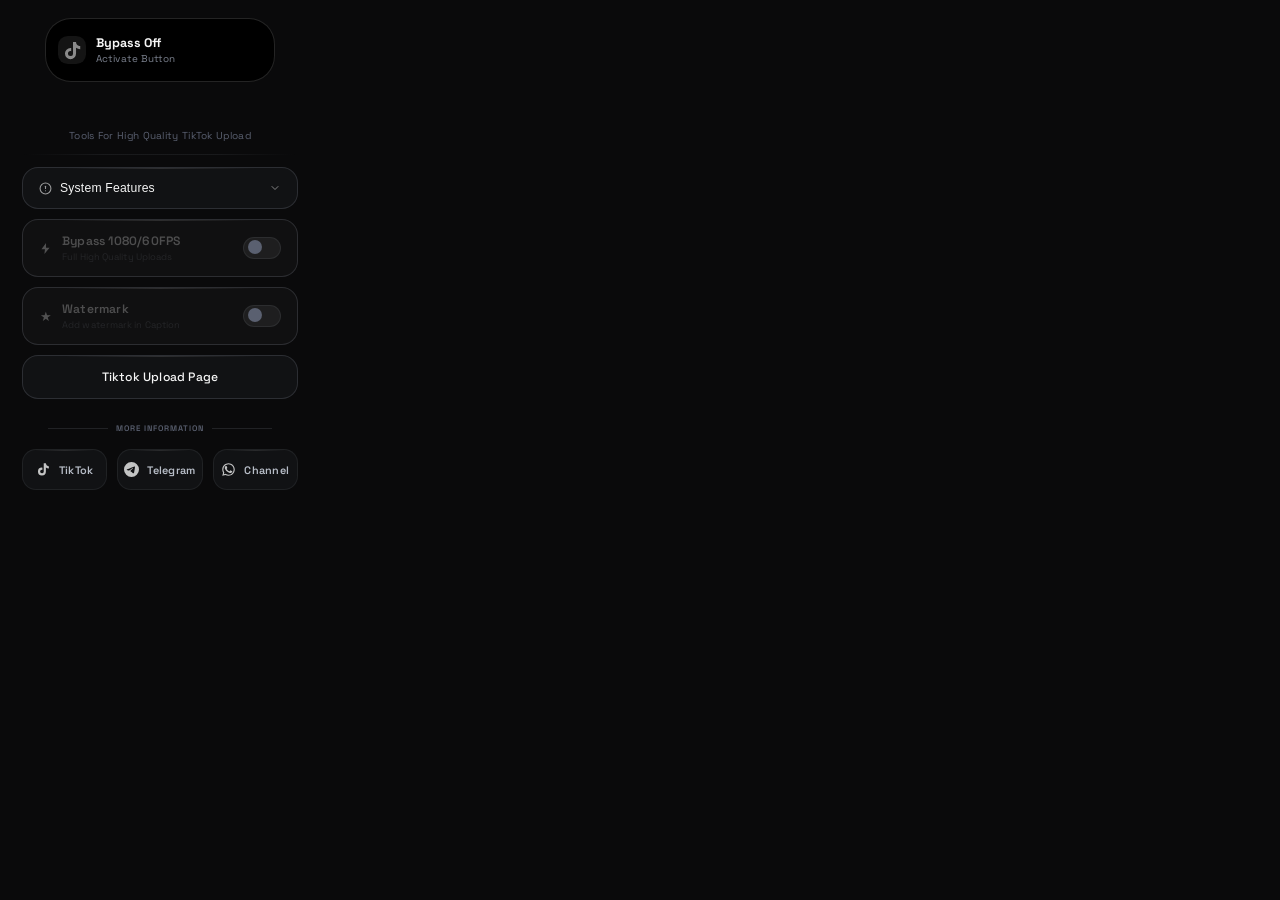
==== index.html @ fccca745 "first" ====
<!DOCTYPE html>
<html lang="en">
<head>
  <meta charset="UTF-8">
  <meta name="color-scheme" content="only light">
  <title>Senzeyn × TikTok</title>
  <style>
    :root { color-scheme: only light; }
    html, body { background: #0a0a0b !important; color: #f5f5f5 !important; color-scheme: only light; }
  </style>
  <link rel="preconnect" href="https://fonts.googleapis.com">
  <link rel="preconnect" href="https://fonts.gstatic.com" crossorigin>
  <link href="https://fonts.googleapis.com/css2?family=Space+Grotesk:wght@400;500;600;700&family=Instrument+Serif:ital@0;1&display=swap" rel="stylesheet">
  <link rel="stylesheet" href="../src/ui.css">
</head>
<body>

  <div class="bg-ambient"></div>

  <div id="mainView">
    <div class="di-wrap">
      <div class="di-island" id="diIsland">
        <div class="di-icon">
          <svg viewBox="0 0 24 24">
            <path d="M19.59 6.69a4.83 4.83 0 0 1-3.77-4.25V2h-3.45v13.67a2.89 2.89 0 0 1-2.88 2.5 2.89 2.89 0 0 1-2.89-2.89 2.89 2.89 0 0 1 2.89-2.89c.28 0 .54.04.79.1V9.01a6.33 6.33 0 0 0-.79-.05 6.34 6.34 0 0 0-6.34 6.34 6.34 6.34 0 0 0 6.34 6.34 6.34 6.34 0 0 0 6.33-6.34V8.69a8.18 8.18 0 0 0 4.78 1.52V6.75a4.85 4.85 0 0 1-1.01-.06z"/>
          </svg>
        </div>
        <span class="di-label" id="injectText">Checking...</span>
        <div class="di-expanded-content">
          <div class="di-expanded-title" id="diExpandedTitle">Bypass Off</div>
          <div class="di-expanded-sub"   id="diExpandedSub">Activate Button</div>
        </div>
      </div>
    </div>

    <div class="header">
    </div>
    <div class="h1-top" id="h1Top"></div>
    <p class="subtitle">Tools For High Quality TikTok Upload</p>

    <div class="divider anim-enter" id="animDivider"></div>

    <div class="card anim-enter" id="injectBadge">
      <button class="feat-toggle" id="featToggle">
        <div class="feat-toggle-left">
          <svg width="13" height="13" viewBox="0 0 24 24" fill="none"
               stroke="currentColor" stroke-width="2" stroke-linecap="round" stroke-linejoin="round">
            <circle cx="12" cy="12" r="10"/>
            <line x1="12" y1="8" x2="12" y2="12"/>
            <line x1="12" y1="16" x2="12.01" y2="16"/>
          </svg>
          System Features
        </div>
        <svg class="feat-chevron" width="12" height="12" viewBox="0 0 24 24" fill="none"
             stroke="currentColor" stroke-width="2" stroke-linecap="round" stroke-linejoin="round">
          <polyline points="6 9 12 15 18 9"/>
        </svg>
      </button>
      <div class="feat-body" id="featBody">
        <div class="feat-inner">
          <ul class="feat-list">
            <li>High Quality Upload Tiktok</li>
            <li>Support Up to 1080P 60FPS</li>
            <li>Lossless Upload 0 Compression</li>
            <li>Added Sound & Music Support</li>
            <li>Support Mobile & PC</li>
          </ul>
        </div>
      </div>
    </div>

    <div class="vpn-card anim-enter" id="customCard1">
      <div class="vpn-left">
       <div class="vpn-dot vpn-dot--bolt"></div>
        <div class="vpn-text-group">
          <div class="vpn-title" id="customCard1Title">Bypass 1080/60FPS</div>
          <div class="vpn-sub"   id="customCard1Sub" style="display:none"></div>
          <div class="vpn-sub">Full High Quality Uploads</div>
        </div>
      </div>
      <label class="vpn-switch">
        <input type="checkbox" id="customToggle1">
        <span class="vpn-slider"></span>
      </label>
    </div>

    <div class="vpn-card anim-enter" id="customCard2">
      <div class="vpn-left">
       <div class="vpn-dot vpn-dot--star"></div>
        <div class="vpn-text-group">
          <div class="vpn-title" id="customCard2Title">Watermark</div>
          <div class="vpn-sub"   id="customCard2Sub" style="display:none"></div>
          <div class="vpn-sub">Add watermark in Caption</div>
        </div>
      </div>
      <label class="vpn-switch">
        <input type="checkbox" id="customToggle2">
        <span class="vpn-slider"></span>
      </label>
    </div>

    <a href="https://www.tiktok.com/tiktokstudio/upload?from=webapp" target="_blank" class="fps-converter-card anim-enter" id="extraLinkCard">
      <span class="fps-converter-text">Tiktok Upload Page</span>
    </a>

    <div class="text-divider anim-enter" id="moreInfoDivider">
      <span>More Information</span>
    </div>

    <div class="social-row">
      <a href="https://www.tiktok.com/@senzeyn" target="_blank" class="social-btn tiktok">
        <svg width="15" height="15" viewBox="0 0 24 24" xmlns="http://www.w3.org/2000/svg">
          <path d="M19.59 6.69a4.83 4.83 0 0 1-3.77-4.25V2h-3.45v13.67a2.89 2.89 0 0 1-2.88 2.5 2.89 2.89 0 0 1-2.89-2.89 2.89 2.89 0 0 1 2.89-2.89c.28 0 .54.04.79.1V9.01a6.33 6.33 0 0 0-.79-.05 6.34 6.34 0 0 0-6.34 6.34 6.34 6.34 0 0 0 6.34 6.34 6.34 6.34 0 0 0 6.33-6.34V8.69a8.18 8.18 0 0 0 4.78 1.52V6.75a4.85 4.85 0 0 1-1.01-.06z" fill="rgba(255,255,255,0.75)"/>
        </svg>
        <span class="social-btn-label">TikTok</span>
      </a>

      <a href="https://t.me/senzeyntiktok" target="_blank" class="social-btn telegram">
        <svg width="15" height="15" viewBox="0 0 24 24" xmlns="http://www.w3.org/2000/svg">
          <path d="M11.944 0A12 12 0 0 0 0 12a12 12 0 0 0 12 12 12 12 0 0 0 12-12A12 12 0 0 0 12 0a12 12 0 0 0-.056 0zm4.962 7.224c.1-.002.321.023.465.14a.506.506 0 0 1 .171.325c.016.093.036.306.02.472-.18 1.898-.962 6.502-1.36 8.627-.168.9-.499 1.201-.815 1.23-.692.065-1.218-.457-1.889-.896-1.05-.688-1.643-1.116-2.662-1.787-1.218-.81-.428-1.255.266-1.984.182-.19 3.342-3.064 3.404-3.323.008-.032.015-.153-.057-.217-.072-.064-.18-.043-.258-.025-.11.025-1.857 1.18-5.24 3.466-.495.34-.943.506-1.345.497-.443-.01-1.293-.249-1.926-.456-.777-.252-1.395-.385-1.342-.812.027-.222.332-.45.913-.683 3.582-1.557 5.97-2.583 7.163-3.078 3.412-1.41 4.122-1.654 4.587-1.663z" fill="rgba(255,255,255,0.75)"/>
        </svg>
        <span class="social-btn-label">Telegram</span>
      </a>

      <a href="https://whatsapp.com/channel/0029VbCEGksKrWR05ai0XJ1B" target="_blank" class="social-btn whatsapp">
        <svg width="15" height="15" viewBox="0 0 24 24" xmlns="http://www.w3.org/2000/svg">
          <path d="M17.472 14.382c-.297-.149-1.758-.867-2.03-.967-.273-.099-.471-.148-.67.15-.197.297-.767.966-.94 1.164-.173.199-.347.223-.644.075-.297-.15-1.255-.463-2.39-1.475-.883-.788-1.48-1.761-1.653-2.059-.173-.297-.018-.458.13-.606.134-.133.298-.347.446-.52.149-.174.198-.298.298-.497.099-.198.05-.371-.025-.52-.075-.149-.669-1.612-.916-2.207-.242-.579-.487-.5-.669-.51-.173-.008-.371-.01-.57-.01-.198 0-.52.074-.792.372-.272.297-1.04 1.016-1.04 2.479 0 1.462 1.065 2.875 1.213 3.074.149.198 2.096 3.2 5.077 4.487.709.306 1.262.489 1.694.625.712.227 1.36.195 1.871.118.571-.085 1.758-.719 2.006-1.413.248-.694.248-1.289.173-1.413-.074-.124-.272-.198-.57-.347z" fill="rgba(255,255,255,0.75)"/>
          <path d="M12.004 2C6.477 2 2 6.477 2 12.004c0 1.773.462 3.512 1.34 5.04L2 22l5.09-1.322A10.003 10.003 0 0 0 12.004 22C17.53 22 22 17.523 22 12.004 22 6.477 17.53 2 12.004 2zm0 18.21a8.21 8.21 0 0 1-4.19-1.148l-.3-.178-3.02.784.806-2.945-.196-.303A8.21 8.21 0 0 1 3.79 12.004 8.214 8.214 0 0 1 12.004 3.79a8.214 8.214 0 0 1 8.21 8.214 8.214 8.214 0 0 1-8.21 8.206z" fill="rgba(255,255,255,0.75)"/>
        </svg>
        <span class="social-btn-label">Channel</span>
      </a>
    </div>

  </div>
  
  <script src="src/index.js"></script>
  <script src="src/ui.js"></script>
</body>
</html>
---- src/ui.css ----
@font-face {
  font-family: 'Neo';
  src: url('../assets/font/Neo.ttf') format('truetype');
  font-weight: normal;
  font-style:  normal;
  font-display: swap;
}

:root {
  color-scheme: only dark;

  --white:     #f5f5f5;
  --silver:    #b8bec8;
  --dim:       #5a6070;
  --muted:     #3a3f4a;
  --bg:        #0a0a0b;
  --surface:   #111214;
  --border:    rgba(200,210,225,0.08);
  --border-hi: rgba(200,210,225,0.15);
  --cyan:      #00FF6A;
  --red:       #FE2C55;
  --green:     #00FF6A;
  --glow:      rgba(60,255,160,0.12);
  --di-duration: 0.55s;
  --di-easing:   cubic-bezier(0.16, 1, 0.3, 1);

  --icon-bolt: url("data:image/svg+xml,%3Csvg xmlns='http://www.w3.org/2000/svg' viewBox='0 0 24 24'%3E%3Cpath d='M13 2L4.5 13.5H11L10 22L19.5 10.5H13L13 2Z'/%3E%3C/svg%3E");
}

*, *::before, *::after {
  margin: 0; padding: 0; box-sizing: border-box;
  outline: none; -webkit-tap-highlight-color: transparent;
  color-scheme: only dark;
  forced-color-adjust: none;
  -webkit-forced-color-adjust: none;
}
::-webkit-scrollbar { display: none; }

@media (forced-colors: active) {
  * { forced-color-adjust: none !important; }
}

html, body {
  width: 320px;
  background: #0a0a0b !important;
  color: #f5f5f5 !important;
  font-family: 'Space Grotesk', sans-serif;
  overflow: hidden;
  color-scheme: only dark;
}

.bg-ambient {
  position: fixed; inset: 0;
  pointer-events: none; z-index: 0; overflow: hidden;
}

#mainView {
  position: relative; z-index: 1;
  display: flex; flex-direction: column; align-items: stretch;
  padding: 18px 22px 26px; gap: 10px;
  width: 100%;
}

.card + .card { margin-top: 4px; }

.di-wrap, .header, .h1-top, .subtitle, .divider {
  align-self: center;
  width: 100%;
  text-align: center;
}

.di-wrap { width: 100%; display: flex; justify-content: center; }

.di-island {
  --notch-radius: 22px;
  --notch-shadow: 0;

  background:   #000;
  border:       1px solid rgba(255,255,255,0.1);
  box-sizing:   border-box;
  border-radius: var(--notch-radius);
  display:      flex;
  align-items:  center;
  justify-content: flex-start;

  overflow:     hidden;
  cursor:       default;
  position:     relative;

  height:  34px;
  width:   118px;
  padding: 0 14px;

  opacity:    0;
  visibility: hidden;
  transform:  translateY(-6px) scale3d(0.94, 0.7, 1);
  transform-origin: top center;

  contain: layout style paint;

  transition:
    width         var(--di-duration) var(--di-easing),
    height        var(--di-duration) var(--di-easing),
    padding       var(--di-duration) var(--di-easing),
    border-radius var(--di-duration) var(--di-easing),
    transform     var(--di-duration) var(--di-easing),
    opacity       0.35s ease,
    visibility    0s linear;
}

.di-island.phase-compact {
  width:            118px;
  height:           34px;
  border-radius:    var(--notch-radius);
  padding:          0 14px;
  border-color:     rgba(255,255,255,0.1);
  opacity:          1;
  visibility:       visible;
  transform:        translateY(0) scale3d(1, 1, 1);
}

.di-island.phase-expanded {
  width:            230px;
  height:           64px;
  border-radius:    26px;
  padding:          0 16px;
  border-color:     rgba(255,255,255,0.14);
  opacity:          1;
  visibility:       visible;
  transform:        translateY(0) scale3d(1, 1, 1);
}

.di-island.injected {
  border-color: rgba(60,255,160,0.35);
}
.di-island.phase-expanded.injected {
  border-color: rgba(60,255,160,0.5);
}

.di-island.standby {
  border-color: rgba(251,191,36,0.45);
}
.di-island.phase-expanded.standby {
  border-color: rgba(251,191,36,0.55);
}
.di-island.standby .di-icon svg        { fill: #fbbf24; }
.di-island.standby .di-expanded-title  { color: #fbbf24; }
.di-island.standby .di-label           { color: #fbbf24; }

@keyframes standby-pulse {
  0%, 100% { opacity: 1; }
  50%       { opacity: 0.45; }
}
.di-island.standby .di-icon svg {
  animation: standby-pulse 2s ease-in-out infinite;
  will-change: opacity;
}

.di-island.di-squeeze {
  transform: translateY(0) scale3d(0.88, 1.06, 1) !important;
  transition-duration: 0.18s !important;
}

.di-island::after {
  content: ''; position: absolute; inset: -1px;
  border-radius: inherit;
  border: 1px solid rgba(255,255,255,0.14);
  opacity: 0; pointer-events: none;
}
@keyframes di-pulse-border {
  0%   { opacity: 0.6; transform: scale(1); }
  100% { opacity: 0;   transform: scale(1.04); }
}
.di-island.phase-expanded::after {
  animation: di-pulse-border 0.55s ease-out 0.1s both;
}

.di-icon {
  flex-shrink: 0;
  display: flex; align-items: center; justify-content: center;
  width: 20px; height: 20px;
  border-radius: 50%;
  background: rgba(255,255,255,0.05);
  transform: scale3d(1,1,1);
  transform-origin: center;
  transition:
    transform     var(--di-duration) var(--di-easing),
    border-radius var(--di-duration) var(--di-easing),
    background    0.4s ease;
}
.di-island.phase-expanded .di-icon {
  transform: scale3d(1.4, 1.4, 1);
  border-radius: 35%;
  background: rgba(255,255,255,0.08);
}
.di-island.phase-expanded.injected .di-icon {
  background: rgba(60,255,160,0.12);
}
.di-icon svg {
  width: 15px; height: 15px;
  fill: rgba(255,255,255,0.5);
  transition: fill 0.4s ease;
}
.di-island.injected .di-icon svg { fill: var(--cyan); }

.di-label {
  overflow:    hidden;
  white-space: nowrap;
  color:       #b8bec8;
  font-size:   0.7rem;
  font-weight: 600;
  letter-spacing: 0.4px;
  max-width:   0;
  margin-left: 0;
  opacity:     0;

  transition: opacity 0.25s ease;
}
.di-island.phase-compact .di-label {
  max-width:   120px;
  margin-left: 6px;
  opacity:     1;
  transition:  opacity 0.3s ease 0.3s;
}
.di-island.phase-expanded .di-label {
  max-width:   0;
  margin-left: 0;
  opacity:     0;
}

.di-expanded-content {
  display:        flex;
  flex-direction: column;
  justify-content: center;
  align-items:    flex-start;
  overflow:       hidden;
  text-align:     left;
  white-space:    nowrap;

  max-width:   0;
  margin-left: 0;
  opacity:     0;

  transition: opacity 0.25s ease;
}
.di-island.phase-expanded .di-expanded-content {
  max-width:   180px;
  margin-left: 14px;
  opacity:     1;
  transition:  opacity 0.3s ease 0.15s;
}
.di-island.phase-compact .di-expanded-content {
  max-width:   0;
  margin-left: 0;
  opacity:     0;
}

.di-expanded-title {
  color:       #f5f5f5;
  font-size:   0.78rem;
  font-weight: 700;
  white-space: nowrap;
  margin-top:  -1px;
  letter-spacing: 0.05px;
  line-height: 1.2;
  transition:  color 0.35s ease;
}
.di-island.injected .di-expanded-title { color: var(--cyan); }

.di-expanded-sub {
  color:       #7c828f;
  font-size:   0.62rem;
  font-weight: 400;
  white-space: nowrap;
  margin-top:  3px;
  letter-spacing: 0.1px;
  line-height: 1;
}

.header { text-align: center; width: 100%; padding: 2px 0 4px; }
.brand-label {
  display: flex; align-items: center; justify-content: center; gap: 8px;
  width: 100%;
  font-size: 0.56rem; font-weight: 500;
  margin-left: 3px;
  letter-spacing: 4.5px;
  text-transform: uppercase;
  color: #5a6070; margin-bottom: 9px;
  opacity: 0; animation: labelIn 0.9s cubic-bezier(0.16,1,0.3,1) 0.3s forwards;
}
.brand-label::before { content: ''; display: block; width: 16px; height: 1px; background: linear-gradient(90deg, transparent, rgba(255,255,255,0.12)); }
.brand-label::after { content: ''; display: block; width: 16px; height: 1px; background: linear-gradient(270deg, transparent, rgba(255,255,255,0.12)); }
@keyframes labelIn {
  from { opacity: 0; transform: translateY(4px); }
  to   { opacity: 1; transform: translateY(0); }
}

.h1-top {
  font-family: 'Neo';
  font-size: clamp(1.5rem, 4.5vw, 1.8rem);
  font-weight: 800;
  color: #f5f5f5;
  line-height: 1.5;
  display: flex; justify-content: center; letter-spacing: 1px; line-height: 1;
  overflow: visible;
  padding: 0 0 4px 0;
}
.h1-char {
  display: inline-block; opacity: 0;
  transform: translateY(16px) rotate(3deg);
  animation: charIn 0.5s cubic-bezier(0.34,1.56,0.64,1) forwards;
  padding: 0 0.5px;
}
@keyframes charIn { to { opacity: 1; transform: translateY(0) rotate(0deg); } }

.subtitle {
  margin-top: 7px; font-size: 0.63rem; color: #5a6070;
  letter-spacing: 0.3px; font-weight: 400;
  opacity: 0; animation: riseUp 0.8s cubic-bezier(0.16,1,0.3,1) 0.7s forwards;
}
@keyframes riseUp {
  from { opacity: 0; transform: translateY(10px); }
  to   { opacity: 1; transform: translateY(0); }
}

.divider {
  width: 100%; height: 1px; flex-shrink: 0;
  margin: 2px 0;
  background: linear-gradient(90deg, transparent 0%, rgba(200,210,225,0.08) 30%, rgba(200,210,225,0.08) 70%, transparent 100%);
}

.text-divider {
  display: flex; align-items: center; justify-content: center; gap: 8px;
  margin: 14px 0 6px;
  width: 100%;
}
.text-divider::before,
.text-divider::after {
  content: ''; flex: 0 0 60px; height: 1px;
  background: rgba(200,210,225,0.12);
}
.text-divider span {
  font-size: 0.5rem; font-weight: 600;
  letter-spacing: 1px; text-transform: uppercase;
  color: #5a6070; white-space: nowrap;
  flex-shrink: 0;
  text-align: center;
}

.card {
  background: #111214;
  border: 1px solid rgba(200,210,225,0.15); border-radius: 16px;
  position: relative; overflow: hidden;
  transition: border-color 0.3s ease;
  contain: layout style;
}
.card:hover { border-color: rgba(200,210,225,0.25); }
.card::before {
  content: ''; position: absolute; top: 0; left: 15%; right: 15%; height: 1px;
  background: linear-gradient(90deg, transparent, rgba(255,255,255,0.12), transparent);
  pointer-events: none;
}

.status-card {
  padding: 20px 16px;
  display: flex; flex-direction: column; align-items: center; justify-content: center; gap: 0;
}
.status-card.active::after {
  content: ''; position: absolute; inset: 0;
  pointer-events: none;
}
.status-text-group { text-align: center; }
#statusText {
  font-size: 0.72rem; font-weight: 700; color: #5a6070;
  letter-spacing: 2px; text-transform: uppercase; transition: color 0.35s ease;
}
.status-card.active #statusText { color: #f5f5f5; }
#statusSub {
  font-size: 0.59rem; color: #5a6070;
  margin-top: 3px; letter-spacing: 0.1px; font-weight: 400;
  transition: color 0.35s ease;
}
.status-card.active #statusSub { color: rgba(245,245,245,0.3); }

.vpn-card {
  display: flex;
  align-items: center;
  justify-content: space-between;
  padding: 13px 16px;
  background: rgba(200,210,225,0.03);
  border: 1px solid rgba(200,210,225,0.15);
  border-radius: 16px;
  position: relative;
  overflow: hidden;
  transition: border-color 0.3s ease, background 0.3s ease;
  cursor: default;
}
.vpn-card::before {
  content: ''; position: absolute; top: 0; left: 15%; right: 15%; height: 1px;
  background: linear-gradient(90deg, transparent, rgba(255,255,255,0.12), transparent);
  pointer-events: none;
}

#customCard1.border-on,
#customCard2.watermark-on {
  border-color: rgba(200,210,225,0.15);
  background: rgba(200,210,225,0.03);
}

#customCard1.border-on::before,
#customCard2.watermark-on::before {
  background: linear-gradient(90deg, transparent, rgba(255,255,255,0.1), transparent);
}

.vpn-left {
  display: flex; align-items: center; gap: 10px;
  opacity: 1;
  filter: grayscale(0) brightness(1);
  transition: opacity 0.35s ease, filter 0.35s ease;
}

.vpn-dot {
  width: 13px; height: 13px; flex-shrink: 0;
  background-color: #ffffff;
  -webkit-mask-repeat: no-repeat;
  mask-repeat: no-repeat;
  -webkit-mask-size: contain;
  mask-size: contain;
  -webkit-mask-position: center;
  mask-position: center;
  animation: vpn-dot-blink 2.5s ease-in-out infinite;
  transition: background-color 0.35s ease;
}
.vpn-dot--bolt {
  -webkit-mask-image: var(--icon-bolt);
  mask-image: var(--icon-bolt);
}
.vpn-dot--star {
  -webkit-mask-image: none;
  mask-image: none;
  background-color: transparent;
  display: flex;
  align-items: center;
  justify-content: center;
  font-size: 13px;
  line-height: 1;
  color: #ffffff;
  animation: none;
  opacity: 1;
  transition: color 0.35s ease, filter 0.35s ease;
}
.vpn-dot--star::before {
  content: '\2605';
}
@keyframes vpn-dot-blink {
  0%,100% { opacity: 1; }
  50%      { opacity: 0.35; }
}

#customCard1:has(#customToggle1:not(:checked)) .vpn-left,
#customCard2:has(#customToggle2:not(:checked)) .vpn-left {
  opacity: 0.32;
  filter: grayscale(0.55) brightness(0.85);
}

#customCard1:has(#customToggle1:not(:checked)) .vpn-dot,
#customCard2:has(#customToggle2:not(:checked)) .vpn-dot {
  animation: none;
  filter: none;
}

.vpn-text-group { display: flex; flex-direction: column; gap: 2px; }
.vpn-title {
  font-size: 0.76rem; font-weight: 600;
  color: #f5f5f5; letter-spacing: 0.2px;
  transition: color 0.3s ease;
}

.vpn-sub {
  font-size: 0.59rem; color: #5a6070;
  letter-spacing: 0.1px; font-weight: 400;
  transition: color 0.3s ease;
}

.vpn-switch { position: relative; display: inline-block; width: 38px; height: 22px; flex-shrink: 0; }
.vpn-switch input { opacity: 0; width: 0; height: 0; }
.vpn-slider {
  position: absolute; cursor: pointer; inset: 0;
  background: rgba(255,255,255,0.06); border: 1px solid rgba(200,210,225,0.08);
  transition: .3s; border-radius: 34px;
}
.vpn-slider:before {
  position: absolute; content: '';
  height: 14px; width: 14px; left: 4px; bottom: 4px;
  background: #5a6070; transition: .3s; border-radius: 50%;
}
.vpn-switch input:checked + .vpn-slider {
  background: #22c55e;
  border-color: #22c55e;
}
.vpn-switch input:checked + .vpn-slider:before {
  transform: translateX(16px);
  background: #f5f5f5;
  box-shadow: none;
}
.vpn-switch input:disabled + .vpn-slider { opacity: 0.5; cursor: not-allowed; }

.feat-toggle {
  width: 100%; padding: 13px 16px;
  background: transparent; border: none; border-radius: 0;
  color: #f5f5f5; font-size: 0.76rem; font-weight: 500;
  cursor: pointer; display: flex; align-items: center;
  justify-content: space-between; gap: 10px; letter-spacing: 0.2px;
  transition: color 0.2s ease;
}
.feat-toggle:hover { color: #ffffff; }
.feat-toggle-left { display: flex; align-items: center; gap: 8px; }
.feat-toggle-left svg { opacity: 0.6; }
.feat-chevron {
  opacity: 0.5; flex-shrink: 0;
  transition: transform 0.3s cubic-bezier(0.4,0,0.2,1), opacity 0.2s ease;
}
.feat-toggle:hover .feat-chevron { opacity: 0.8; }
.feat-toggle.open .feat-chevron { transform: rotate(180deg); }
.feat-body {
  display: grid; grid-template-rows: 0fr;
  transition: grid-template-rows 0.3s cubic-bezier(0.4,0,0.2,1);
  contain: layout paint;
}
.feat-body.open { grid-template-rows: 1fr; border-top: 1px solid rgba(200,210,225,0.08); }
.feat-inner { min-height: 0; overflow: hidden; }
.feat-list {
  list-style: none; padding: 13px 16px 15px;
  display: flex; flex-direction: column; gap: 10px;
}
.feat-list li {
  display: flex; align-items: center; gap: 10px;
  font-size: 0.72rem; color: #f5f5f5; letter-spacing: 0.1px; font-weight: 400;
}
.feat-list li::before {
  content: ''; width: 16px; height: 16px; border-radius: 4px; flex-shrink: 0;
  background: rgba(255,255,255,0.04); border: 1px solid rgba(255,255,255,0.14);
  background-image: url("data:image/svg+xml,%3Csvg xmlns='http://www.w3.org/2000/svg' viewBox='0 0 12 12' fill='none' stroke='rgba(255,255,255,0.45)' stroke-width='1.8' stroke-linecap='round'%3E%3Cpolyline points='2,6 5,9 10,3'/%3E%3C/svg%3E");
  background-size: 8px; background-repeat: no-repeat; background-position: center;
}

.fps-converter-card {
  display: flex; align-items: center; justify-content: center;
  width: 100%;
  padding: 13px 16px;
  background: #111214;
  border: 1px solid rgba(200,210,225,0.15);
  border-radius: 16px;
  position: relative; overflow: hidden;
  cursor: pointer;
  text-decoration: none;
  transition: border-color 0.3s ease, background 0.3s ease;
}
.fps-converter-card::before {
  content: ''; position: absolute; top: 0; left: 15%; right: 15%; height: 1px;
  background: linear-gradient(90deg, transparent, rgba(255,255,255,0.12), transparent);
  pointer-events: none;
}
.fps-converter-card:hover {
  border-color: rgba(200,210,225,0.25);
  background: rgba(255,255,255,0.035);
}
.fps-converter-text {
  font-size: 0.76rem; font-weight: 500;
  color: #f5f5f5; letter-spacing: 0.2px;
  transition: color 0.2s ease;
}
.fps-converter-card:hover .fps-converter-text {
  color: #ffffff;
}

.footer {
  display: flex; align-items: center; gap: 7px;
  font-size: 0.55rem; color: #5a6070;
  font-weight: 500; letter-spacing: 2.5px; text-transform: uppercase;
}
.footer-sep { width: 1px; height: 10px; background: rgba(200,210,225,0.08); }

@keyframes slideIn {
  from { opacity: 0; transform: translateY(8px); }
  to   { opacity: 1; transform: translateY(0); }
}
.slide-in-anim {
  opacity: 0;
  animation: slideIn 0.5s cubic-bezier(0.16,1,0.3,1) both;
}
@keyframes shake {
  0%,100% { transform: translateX(0); }
  25%      { transform: translateX(-4px); }
  75%      { transform: translateX(4px); }
}
.shake { animation: shake 0.35s ease-in-out !important; }

.shockwave {
  position: fixed; border-radius: 50%;
  width: 8px; height: 8px;
  transform: translate(-50%, -50%) scale(1);
  pointer-events: none; z-index: 9999;
  border: 1px solid rgba(255,255,255,0.3);
  animation: shockwaveExpand 0.45s ease-out forwards;
  will-change: transform, opacity;
}
@keyframes shockwaveExpand {
  0%   { transform: translate(-50%, -50%) scale(1);    opacity: 0.6; }
  100% { transform: translate(-50%, -50%) scale(20);   opacity: 0; }
}
.spark-particle {
  position: fixed; width: 3px; height: 3px;
  background: #f5f5f5; border-radius: 50%;
  pointer-events: none; z-index: 9999;
  will-change: transform, opacity;
}

.anim-enter {
  opacity: 0;
  transform: translateY(10px) scale(0.98);
  transition:
    opacity   0.45s cubic-bezier(0.16, 1, 0.3, 1),
    transform 0.45s cubic-bezier(0.16, 1, 0.3, 1);
  will-change: opacity, transform;
}
.anim-enter.visible {
  opacity: 1;
  transform: translateY(0) scale(1);
  will-change: auto;
}

.social-row {
  display: flex; gap: 10px; width: 100%;
}

.social-btn {
  flex: 1;
  display: flex; align-items: center; justify-content: center; gap: 8px;
  padding: 12px 14px;
  background: #111214;
  border: 1px solid rgba(200,210,225,0.08);
  border-radius: 14px;
  text-decoration: none;
  position: relative; overflow: hidden;
  cursor: pointer;
  opacity: 0;
  transform: translateY(12px) scale(0.96);
  transition: border-color 0.3s ease, background 0.3s ease, transform 0.18s ease, opacity 0.3s ease;
}
.social-btn.visible {
  opacity: 1;
  transform: translateY(0) scale(1);
}
.social-btn::before {
  content: ''; position: absolute; top: 0; left: 15%; right: 15%; height: 1px;
  background: linear-gradient(90deg, transparent, rgba(255,255,255,0.1), transparent);
  pointer-events: none;
}
.social-btn:hover { background: rgba(255,255,255,0.035); transform: translateY(-1px) !important; }
.social-btn:active { transform: scale(0.97) !important; }

.social-btn.tiktok:hover  { border-color: rgba(200,210,225,0.2); }
.social-btn.telegram:hover { border-color: rgba(200,210,225,0.2); }
.social-btn.whatsapp:hover { border-color: rgba(200,210,225,0.2); }

.social-btn svg { flex-shrink: 0; }
.social-btn-label {
  font-size: 0.68rem; font-weight: 600;
  color: #b8bec8; letter-spacing: 0.3px;
  transition: color 0.2s ease;
}

#customCard1.locked-card {
  border-color: rgba(200, 210, 225, 0.25);
  background: rgba(200, 210, 225, 0.03);
  cursor: not-allowed;
  pointer-events: none;
}

#customCard1.locked-card::before {
  background: linear-gradient(90deg, transparent, rgba(255, 255, 255, 0.12), transparent);
}

#customCard1.locked-card::after {
  content: '';
  position: absolute;
  inset: 0;
  border-radius: inherit;
  background: rgba(10, 10, 11, 0.55);
  background-image: url("data:image/svg+xml,%3Csvg xmlns='http://www.w3.org/2000/svg' viewBox='0 0 24 24' fill='none' stroke='%23b8bec8' stroke-width='2' stroke-linecap='round' stroke-linejoin='round'%3E%3Crect x='3' y='11' width='18' height='11' rx='2' ry='2'/%3E%3Cpath d='M7 11V7a5 5 0 0 1 10 0v4'/%3E%3C/svg%3E");
  background-repeat: no-repeat;
  background-position: center;
  background-size: 18px 18px;
  pointer-events: auto;
  cursor: not-allowed;
  z-index: 2;
}

#customCard1.locked-card .vpn-left {
  opacity: 0.35;
  filter: grayscale(0.8);
}

#customCard1.locked-card .vpn-dot {
  background-color: #5a6070;
  animation: none;
  filter: none;
}
.social-btn:hover .social-btn-label { color: #f5f5f5; }
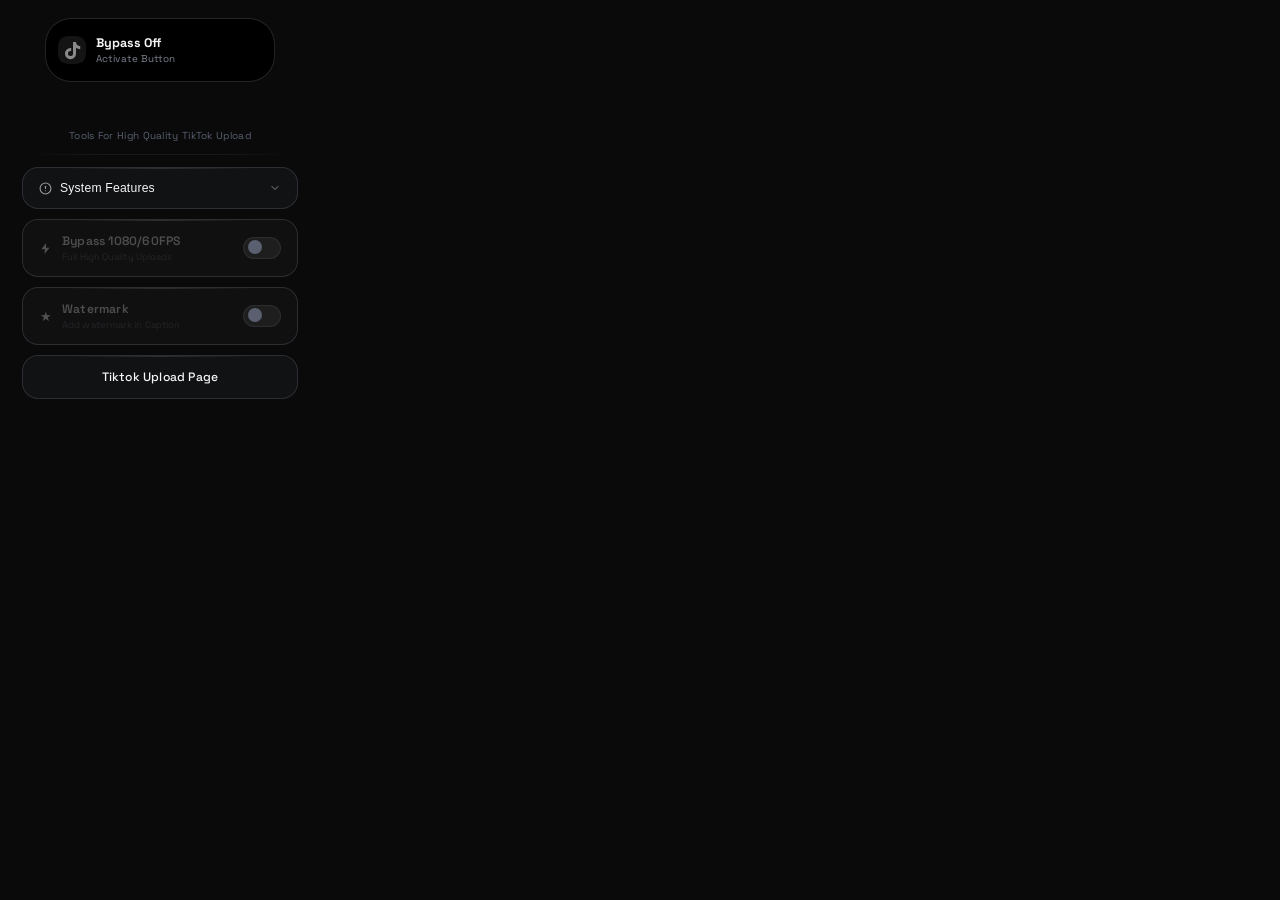
==== commit 1dba922b: "feat: implement extension popup logic, UI animations, and update guard" ====
--- a/index.html
+++ b/index.html
@@ -103,33 +103,7 @@
       <span class="fps-converter-text">Tiktok Upload Page</span>
     </a>
 
-    <div class="text-divider anim-enter" id="moreInfoDivider">
-      <span>More Information</span>
-    </div>
-
-    <div class="social-row">
-      <a href="https://www.tiktok.com/@senzeyn" target="_blank" class="social-btn tiktok">
-        <svg width="15" height="15" viewBox="0 0 24 24" xmlns="http://www.w3.org/2000/svg">
-          <path d="M19.59 6.69a4.83 4.83 0 0 1-3.77-4.25V2h-3.45v13.67a2.89 2.89 0 0 1-2.88 2.5 2.89 2.89 0 0 1-2.89-2.89 2.89 2.89 0 0 1 2.89-2.89c.28 0 .54.04.79.1V9.01a6.33 6.33 0 0 0-.79-.05 6.34 6.34 0 0 0-6.34 6.34 6.34 6.34 0 0 0 6.34 6.34 6.34 6.34 0 0 0 6.33-6.34V8.69a8.18 8.18 0 0 0 4.78 1.52V6.75a4.85 4.85 0 0 1-1.01-.06z" fill="rgba(255,255,255,0.75)"/>
-        </svg>
-        <span class="social-btn-label">TikTok</span>
-      </a>
-
-      <a href="https://t.me/senzeyntiktok" target="_blank" class="social-btn telegram">
-        <svg width="15" height="15" viewBox="0 0 24 24" xmlns="http://www.w3.org/2000/svg">
-          <path d="M11.944 0A12 12 0 0 0 0 12a12 12 0 0 0 12 12 12 12 0 0 0 12-12A12 12 0 0 0 12 0a12 12 0 0 0-.056 0zm4.962 7.224c.1-.002.321.023.465.14a.506.506 0 0 1 .171.325c.016.093.036.306.02.472-.18 1.898-.962 6.502-1.36 8.627-.168.9-.499 1.201-.815 1.23-.692.065-1.218-.457-1.889-.896-1.05-.688-1.643-1.116-2.662-1.787-1.218-.81-.428-1.255.266-1.984.182-.19 3.342-3.064 3.404-3.323.008-.032.015-.153-.057-.217-.072-.064-.18-.043-.258-.025-.11.025-1.857 1.18-5.24 3.466-.495.34-.943.506-1.345.497-.443-.01-1.293-.249-1.926-.456-.777-.252-1.395-.385-1.342-.812.027-.222.332-.45.913-.683 3.582-1.557 5.97-2.583 7.163-3.078 3.412-1.41 4.122-1.654 4.587-1.663z" fill="rgba(255,255,255,0.75)"/>
-        </svg>
-        <span class="social-btn-label">Telegram</span>
-      </a>
-
-      <a href="https://whatsapp.com/channel/0029VbCEGksKrWR05ai0XJ1B" target="_blank" class="social-btn whatsapp">
-        <svg width="15" height="15" viewBox="0 0 24 24" xmlns="http://www.w3.org/2000/svg">
-          <path d="M17.472 14.382c-.297-.149-1.758-.867-2.03-.967-.273-.099-.471-.148-.67.15-.197.297-.767.966-.94 1.164-.173.199-.347.223-.644.075-.297-.15-1.255-.463-2.39-1.475-.883-.788-1.48-1.761-1.653-2.059-.173-.297-.018-.458.13-.606.134-.133.298-.347.446-.52.149-.174.198-.298.298-.497.099-.198.05-.371-.025-.52-.075-.149-.669-1.612-.916-2.207-.242-.579-.487-.5-.669-.51-.173-.008-.371-.01-.57-.01-.198 0-.52.074-.792.372-.272.297-1.04 1.016-1.04 2.479 0 1.462 1.065 2.875 1.213 3.074.149.198 2.096 3.2 5.077 4.487.709.306 1.262.489 1.694.625.712.227 1.36.195 1.871.118.571-.085 1.758-.719 2.006-1.413.248-.694.248-1.289.173-1.413-.074-.124-.272-.198-.57-.347z" fill="rgba(255,255,255,0.75)"/>
-          <path d="M12.004 2C6.477 2 2 6.477 2 12.004c0 1.773.462 3.512 1.34 5.04L2 22l5.09-1.322A10.003 10.003 0 0 0 12.004 22C17.53 22 22 17.523 22 12.004 22 6.477 17.53 2 12.004 2zm0 18.21a8.21 8.21 0 0 1-4.19-1.148l-.3-.178-3.02.784.806-2.945-.196-.303A8.21 8.21 0 0 1 3.79 12.004 8.214 8.214 0 0 1 12.004 3.79a8.214 8.214 0 0 1 8.21 8.214 8.214 8.214 0 0 1-8.21 8.206z" fill="rgba(255,255,255,0.75)"/>
-        </svg>
-        <span class="social-btn-label">Channel</span>
-      </a>
-    </div>
+  
 
   </div>
   
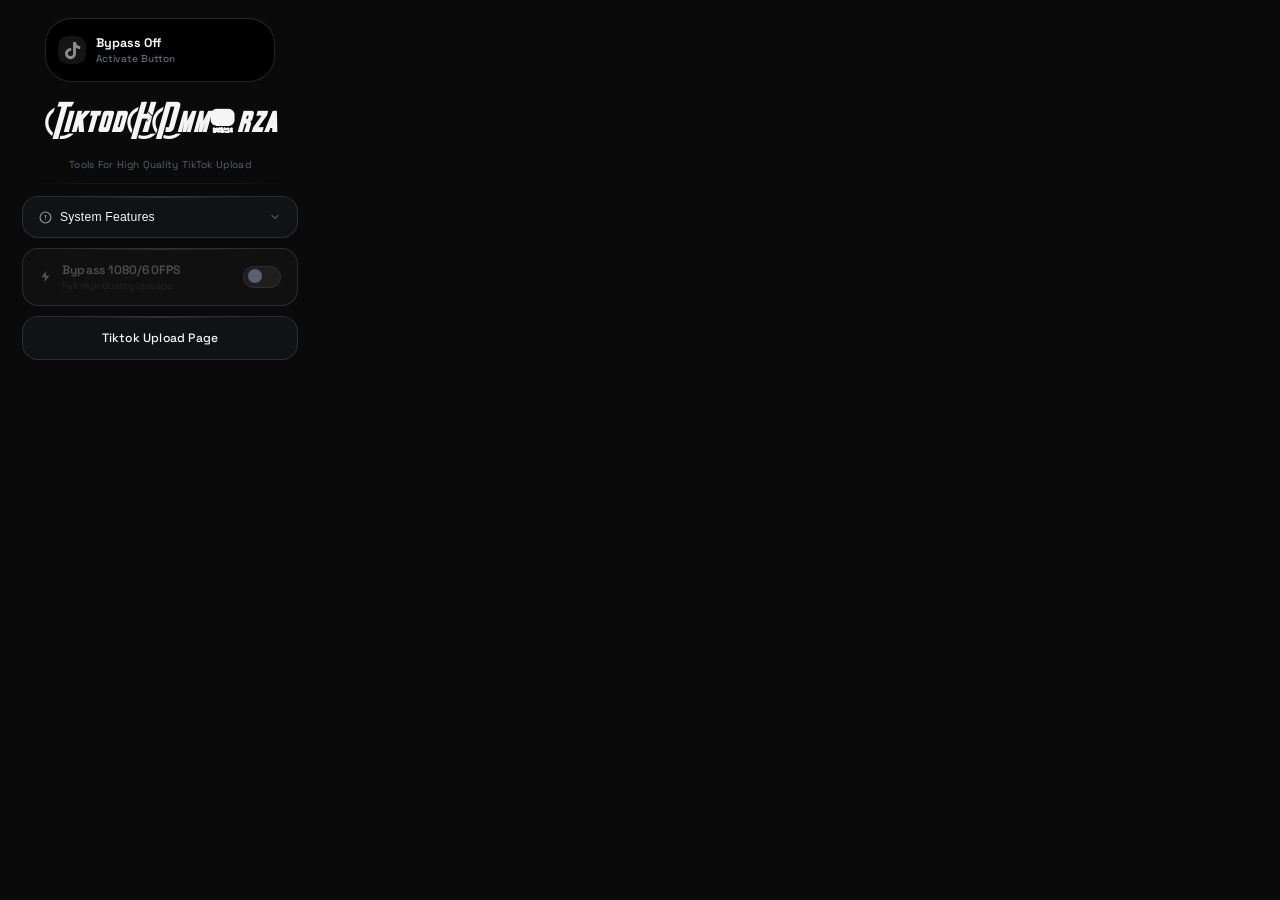
==== commit 22228331: "feat: add extension entry point, encoder module, and main script" ====
--- a/index.html
+++ b/index.html
@@ -84,21 +84,6 @@
       </label>
     </div>
 
-    <div class="vpn-card anim-enter" id="customCard2">
-      <div class="vpn-left">
-       <div class="vpn-dot vpn-dot--star"></div>
-        <div class="vpn-text-group">
-          <div class="vpn-title" id="customCard2Title">Watermark</div>
-          <div class="vpn-sub"   id="customCard2Sub" style="display:none"></div>
-          <div class="vpn-sub">Add watermark in Caption</div>
-        </div>
-      </div>
-      <label class="vpn-switch">
-        <input type="checkbox" id="customToggle2">
-        <span class="vpn-slider"></span>
-      </label>
-    </div>
-
     <a href="https://www.tiktok.com/tiktokstudio/upload?from=webapp" target="_blank" class="fps-converter-card anim-enter" id="extraLinkCard">
       <span class="fps-converter-text">Tiktok Upload Page</span>
     </a>
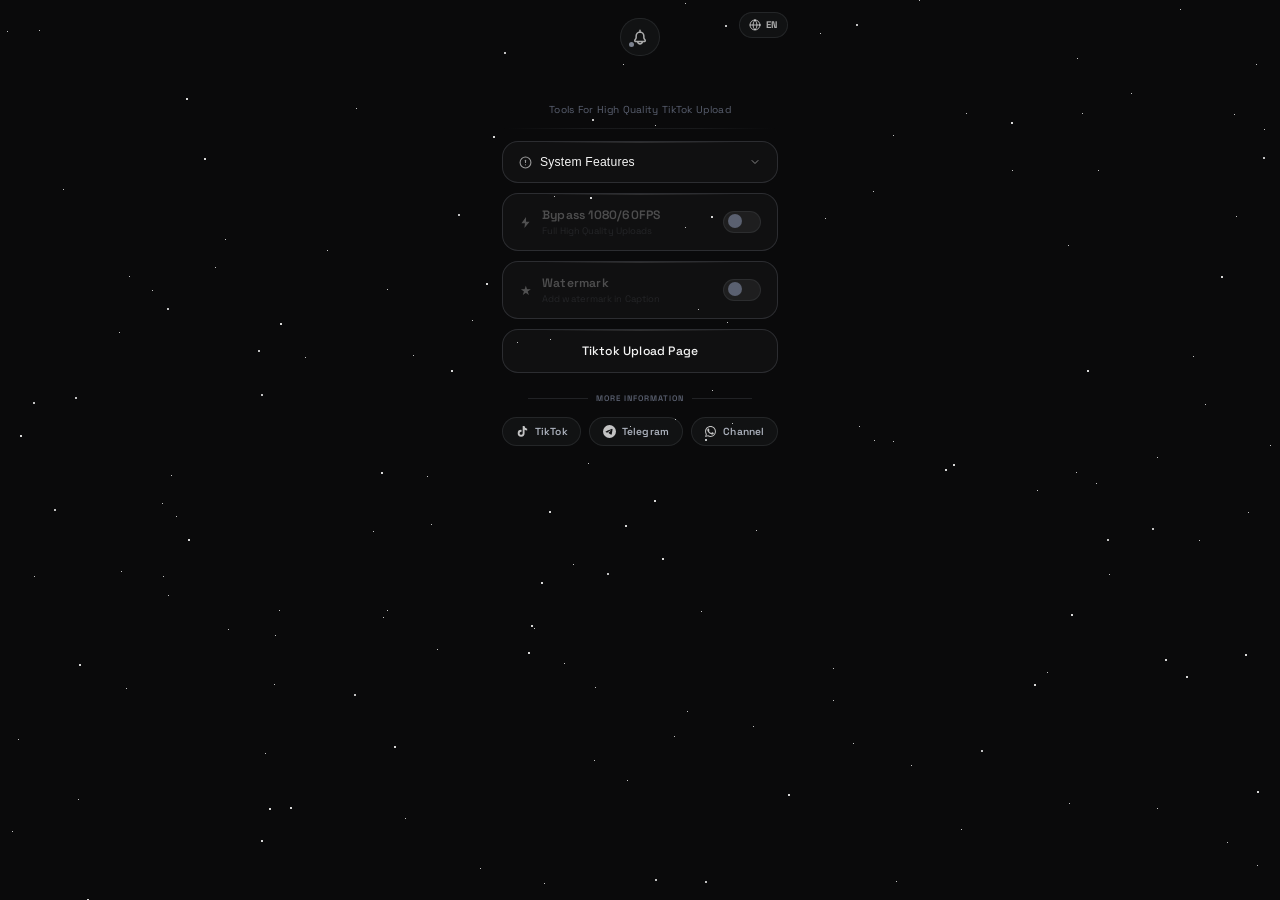
==== commit 5c6b8f08: "update" ====
--- a/index.html
+++ b/index.html
@@ -1,69 +1,99 @@
 <!DOCTYPE html>
 <html lang="en">
+
 <head>
   <meta charset="UTF-8">
   <meta name="color-scheme" content="only light">
   <title>Senzeyn × TikTok</title>
   <style>
-    :root { color-scheme: only light; }
-    html, body { background: #0a0a0b !important; color: #f5f5f5 !important; color-scheme: only light; }
+    :root {
+      color-scheme: only light;
+    }
+
+    html,
+    body {
+      background: #0a0a0b !important;
+      color: #f5f5f5 !important;
+      color-scheme: only light;
+    }
   </style>
   <link rel="preconnect" href="https://fonts.googleapis.com">
   <link rel="preconnect" href="https://fonts.gstatic.com" crossorigin>
-  <link href="https://fonts.googleapis.com/css2?family=Space+Grotesk:wght@400;500;600;700&family=Instrument+Serif:ital@0;1&display=swap" rel="stylesheet">
+  <link
+    href="https://fonts.googleapis.com/css2?family=Space+Grotesk:wght@400;500;600;700&family=Instrument+Serif:ital@0;1&display=swap"
+    rel="stylesheet">
   <link rel="stylesheet" href="../src/ui.css">
 </head>
+
 <body>
 
-  <div class="bg-ambient"></div>
+  <div class="bg-ambient">
+    <div class="stars-container">
+      <div id="stars"></div>
+      <div id="stars2"></div>
+      <div id="stars3"></div>
+    </div>
+  </div>
 
   <div id="mainView">
-    <div class="di-wrap">
-      <div class="di-island" id="diIsland">
-        <div class="di-icon">
-          <svg viewBox="0 0 24 24">
-            <path d="M19.59 6.69a4.83 4.83 0 0 1-3.77-4.25V2h-3.45v13.67a2.89 2.89 0 0 1-2.88 2.5 2.89 2.89 0 0 1-2.89-2.89 2.89 2.89 0 0 1 2.89-2.89c.28 0 .54.04.79.1V9.01a6.33 6.33 0 0 0-.79-.05 6.34 6.34 0 0 0-6.34 6.34 6.34 6.34 0 0 0 6.34 6.34 6.34 6.34 0 0 0 6.33-6.34V8.69a8.18 8.18 0 0 0 4.78 1.52V6.75a4.85 4.85 0 0 1-1.01-.06z"/>
-          </svg>
+    <button class="lang-btn" id="langBtn" type="button" aria-label="Switch language / Ganti bahasa" title="Switch language / Ganti bahasa">
+      <svg width="12" height="12" viewBox="0 0 24 24" fill="none" stroke="currentColor" stroke-width="2"
+        stroke-linecap="round" stroke-linejoin="round" aria-hidden="true">
+        <circle cx="12" cy="12" r="10" />
+        <line x1="2" y1="12" x2="22" y2="12" />
+        <path d="M12 2a15.3 15.3 0 0 1 4 10 15.3 15.3 0 0 1-4 10 15.3 15.3 0 0 1-4-10 15.3 15.3 0 0 1 4-10z" />
+      </svg>
+      <span id="langBtnLabel">EN</span>
+    </button>
+    <div class="notif-wrap">
+      <div class="notif" id="notifBtn" role="button" tabindex="0" aria-label="System status">
+        <svg viewBox="0 0 24 24" fill="none" height="24" width="24" xmlns="http://www.w3.org/2000/svg"
+          aria-hidden="true">
+          <path
+            d="M12 5.365V3m0 2.365a5.338 5.338 0 0 1 5.133 5.368v1.8c0 2.386 1.867 2.982 1.867 4.175 0 .593 0 1.292-.538 1.292H5.538C5 18 5 17.301 5 16.708c0-1.193 1.867-1.789 1.867-4.175v-1.8A5.338 5.338 0 0 1 12 5.365ZM8.733 18c.094.852.306 1.54.944 2.112a3.48 3.48 0 0 0 4.646 0c.638-.572 1.236-1.26 1.33-2.112h-6.92Z"
+            stroke-width="2" stroke-linejoin="round" stroke-linecap="round" stroke="currentColor"></path>
+        </svg>
+        <div class="notif-text">
+          <div class="notif-text-inner">
+            <div class="notif-title" id="notifTitle" data-i18n="notif_checking">Checking...</div>
+            <div class="notif-sub" id="notifSub" data-i18n="notif_wait">Please wait</div>
+          </div>
         </div>
-        <span class="di-label" id="injectText">Checking...</span>
-        <div class="di-expanded-content">
-          <div class="di-expanded-title" id="diExpandedTitle">Bypass Off</div>
-          <div class="di-expanded-sub"   id="diExpandedSub">Activate Button</div>
-        </div>
+        <div class="notif-point"></div>
       </div>
     </div>
 
     <div class="header">
     </div>
     <div class="h1-top" id="h1Top"></div>
-    <p class="subtitle">Tools For High Quality TikTok Upload</p>
+    <p class="subtitle" data-i18n="subtitle">Tools For High Quality TikTok Upload</p>
 
     <div class="divider anim-enter" id="animDivider"></div>
 
     <div class="card anim-enter" id="injectBadge">
       <button class="feat-toggle" id="featToggle">
         <div class="feat-toggle-left">
-          <svg width="13" height="13" viewBox="0 0 24 24" fill="none"
-               stroke="currentColor" stroke-width="2" stroke-linecap="round" stroke-linejoin="round">
-            <circle cx="12" cy="12" r="10"/>
-            <line x1="12" y1="8" x2="12" y2="12"/>
-            <line x1="12" y1="16" x2="12.01" y2="16"/>
+          <svg width="13" height="13" viewBox="0 0 24 24" fill="none" stroke="currentColor" stroke-width="2"
+            stroke-linecap="round" stroke-linejoin="round">
+            <circle cx="12" cy="12" r="10" />
+            <line x1="12" y1="8" x2="12" y2="12" />
+            <line x1="12" y1="16" x2="12.01" y2="16" />
           </svg>
-          System Features
+          <span data-i18n="features">System Features</span>
         </div>
-        <svg class="feat-chevron" width="12" height="12" viewBox="0 0 24 24" fill="none"
-             stroke="currentColor" stroke-width="2" stroke-linecap="round" stroke-linejoin="round">
-          <polyline points="6 9 12 15 18 9"/>
+        <svg class="feat-chevron" width="12" height="12" viewBox="0 0 24 24" fill="none" stroke="currentColor"
+          stroke-width="2" stroke-linecap="round" stroke-linejoin="round">
+          <polyline points="6 9 12 15 18 9" />
         </svg>
       </button>
       <div class="feat-body" id="featBody">
         <div class="feat-inner">
           <ul class="feat-list">
-            <li>High Quality Upload Tiktok</li>
-            <li>Support Up to 1080P 60FPS</li>
-            <li>Lossless Upload 0 Compression</li>
-            <li>Added Sound & Music Support</li>
-            <li>Support Mobile & PC</li>
+            <li data-i18n="f1">High Quality Upload Tiktok</li>
+            <li data-i18n="f2">Full Quality Video Resolution</li>
+            <li data-i18n="f3">Lossless Upload 0 Compression</li>
+            <li data-i18n="f4">Promote/Tag Song & Music Support</li>
+            <li data-i18n="f5">Support Mobile & PC</li>
           </ul>
         </div>
       </div>
@@ -71,11 +101,11 @@
 
     <div class="vpn-card anim-enter" id="customCard1">
       <div class="vpn-left">
-       <div class="vpn-dot vpn-dot--bolt"></div>
+        <div class="vpn-dot vpn-dot--bolt"></div>
         <div class="vpn-text-group">
           <div class="vpn-title" id="customCard1Title">Bypass 1080/60FPS</div>
-          <div class="vpn-sub"   id="customCard1Sub" style="display:none"></div>
-          <div class="vpn-sub">Full High Quality Uploads</div>
+          <div class="vpn-sub" id="customCard1Sub" style="display:none"></div>
+          <div class="vpn-sub" data-i18n="bypass_sub">Full High Quality Uploads</div>
         </div>
       </div>
       <label class="vpn-switch">
@@ -84,15 +114,67 @@
       </label>
     </div>
 
-    <a href="https://www.tiktok.com/tiktokstudio/upload?from=webapp" target="_blank" class="fps-converter-card anim-enter" id="extraLinkCard">
-      <span class="fps-converter-text">Tiktok Upload Page</span>
+    <div class="vpn-card anim-enter" id="customCard2">
+      <div class="vpn-left">
+        <div class="vpn-dot vpn-dot--star"></div>
+        <div class="vpn-text-group">
+          <div class="vpn-title" id="customCard2Title" data-i18n="watermark_title">Watermark</div>
+          <div class="vpn-sub" id="customCard2Sub" style="display:none"></div>
+          <div class="vpn-sub" data-i18n="watermark_sub">Add watermark in Caption</div>
+        </div>
+      </div>
+      <label class="vpn-switch">
+        <input type="checkbox" id="customToggle2">
+        <span class="vpn-slider"></span>
+      </label>
+    </div>
+
+    <a href="https://www.tiktok.com/tiktokstudio/upload?from=webapp" target="_blank"
+      class="fps-converter-card anim-enter" id="extraLinkCard">
+      <span class="fps-converter-text" data-i18n="upload_page">Tiktok Upload Page</span>
     </a>
 
-  
+    <div class="text-divider anim-enter" id="moreInfoDivider">
+      <span data-i18n="more_info">More Information</span>
+    </div>
+
+    <div class="social-row">
+      <a href="https://www.tiktok.com/@senzeyn" target="_blank" class="social-btn tiktok">
+        <svg width="15" height="15" viewBox="0 0 24 24" xmlns="http://www.w3.org/2000/svg">
+          <path
+            d="M19.59 6.69a4.83 4.83 0 0 1-3.77-4.25V2h-3.45v13.67a2.89 2.89 0 0 1-2.88 2.5 2.89 2.89 0 0 1-2.89-2.89 2.89 2.89 0 0 1 2.89-2.89c.28 0 .54.04.79.1V9.01a6.33 6.33 0 0 0-.79-.05 6.34 6.34 0 0 0-6.34 6.34 6.34 6.34 0 0 0 6.34 6.34 6.34 6.34 0 0 0 6.33-6.34V8.69a8.18 8.18 0 0 0 4.78 1.52V6.75a4.85 4.85 0 0 1-1.01-.06z"
+            fill="rgba(255,255,255,0.75)" />
+        </svg>
+        <span class="social-btn-label">TikTok</span>
+      </a>
+
+      <a href="https://t.me/senzeyntiktok" target="_blank" class="social-btn telegram">
+        <svg width="15" height="15" viewBox="0 0 24 24" xmlns="http://www.w3.org/2000/svg">
+          <path
+            d="M11.944 0A12 12 0 0 0 0 12a12 12 0 0 0 12 12 12 12 0 0 0 12-12A12 12 0 0 0 12 0a12 12 0 0 0-.056 0zm4.962 7.224c.1-.002.321.023.465.14a.506.506 0 0 1 .171.325c.016.093.036.306.02.472-.18 1.898-.962 6.502-1.36 8.627-.168.9-.499 1.201-.815 1.23-.692.065-1.218-.457-1.889-.896-1.05-.688-1.643-1.116-2.662-1.787-1.218-.81-.428-1.255.266-1.984.182-.19 3.342-3.064 3.404-3.323.008-.032.015-.153-.057-.217-.072-.064-.18-.043-.258-.025-.11.025-1.857 1.18-5.24 3.466-.495.34-.943.506-1.345.497-.443-.01-1.293-.249-1.926-.456-.777-.252-1.395-.385-1.342-.812.027-.222.332-.45.913-.683 3.582-1.557 5.97-2.583 7.163-3.078 3.412-1.41 4.122-1.654 4.587-1.663z"
+            fill="rgba(255,255,255,0.75)" />
+        </svg>
+        <span class="social-btn-label">Telegram</span>
+      </a>
+
+      <a href="https://whatsapp.com/channel/0029VbCEGksKrWR05ai0XJ1B" target="_blank" class="social-btn whatsapp">
+        <svg width="15" height="15" viewBox="0 0 24 24" xmlns="http://www.w3.org/2000/svg">
+          <path
+            d="M17.472 14.382c-.297-.149-1.758-.867-2.03-.967-.273-.099-.471-.148-.67.15-.197.297-.767.966-.94 1.164-.173.199-.347.223-.644.075-.297-.15-1.255-.463-2.39-1.475-.883-.788-1.48-1.761-1.653-2.059-.173-.297-.018-.458.13-.606.134-.133.298-.347.446-.52.149-.174.198-.298.298-.497.099-.198.05-.371-.025-.52-.075-.149-.669-1.612-.916-2.207-.242-.579-.487-.5-.669-.51-.173-.008-.371-.01-.57-.01-.198 0-.52.074-.792.372-.272.297-1.04 1.016-1.04 2.479 0 1.462 1.065 2.875 1.213 3.074.149.198 2.096 3.2 5.077 4.487.709.306 1.262.489 1.694.625.712.227 1.36.195 1.871.118.571-.085 1.758-.719 2.006-1.413.248-.694.248-1.289.173-1.413-.074-.124-.272-.198-.57-.347z"
+            fill="rgba(255,255,255,0.75)" />
+          <path
+            d="M12.004 2C6.477 2 2 6.477 2 12.004c0 1.773.462 3.512 1.34 5.04L2 22l5.09-1.322A10.003 10.003 0 0 0 12.004 22C17.53 22 22 17.523 22 12.004 22 6.477 17.53 2 12.004 2zm0 18.21a8.21 8.21 0 0 1-4.19-1.148l-.3-.178-3.02.784.806-2.945-.196-.303A8.21 8.21 0 0 1 3.79 12.004 8.214 8.214 0 0 1 12.004 3.79a8.214 8.214 0 0 1 8.21 8.214 8.214 8.214 0 0 1-8.21 8.206z"
+            fill="rgba(255,255,255,0.75)" />
+        </svg>
+        <span class="social-btn-label">Channel</span>
+      </a>
+    </div>
 
   </div>
-  
+
+  <script src="src/i18n.js"></script>
   <script src="src/index.js"></script>
   <script src="src/ui.js"></script>
 </body>
+
 </html>
--- a/src/ui.css
+++ b/src/ui.css
@@ -2,46 +2,62 @@
   font-family: 'Neo';
   src: url('../assets/font/Neo.ttf') format('truetype');
   font-weight: normal;
-  font-style:  normal;
+  font-style: normal;
   font-display: swap;
 }
 
 :root {
   color-scheme: only dark;
 
-  --white:     #f5f5f5;
-  --silver:    #b8bec8;
-  --dim:       #5a6070;
-  --muted:     #3a3f4a;
-  --bg:        #0a0a0b;
-  --surface:   #111214;
-  --border:    rgba(200,210,225,0.08);
-  --border-hi: rgba(200,210,225,0.15);
-  --cyan:      #00FF6A;
-  --red:       #FE2C55;
-  --green:     #00FF6A;
-  --glow:      rgba(60,255,160,0.12);
+  --white: #f5f5f5;
+  --silver: #b8bec8;
+  --dim: #5a6070;
+  --muted: #3a3f4a;
+  --bg: #0a0a0b;
+  --surface: #111214;
+  --border: rgba(200, 210, 225, 0.08);
+  --border-hi: rgba(200, 210, 225, 0.15);
+  --cyan: #00FF6A;
+  --red: #FE2C55;
+  --green: #00FF6A;
+  --glow: rgba(60, 255, 160, 0.12);
+  --stars-1: 18px 1503px #fff, 89px 1217px #fff, 64px 1467px #fff, 73px 1854px #fff, 78px 799px #fff, 79px 1572px #fff, 123px 1449px #fff, 119px 332px #fff, 57px 973px #fff, 154px 925px #fff, 34px 576px #fff, 7px 31px #fff, 130px 1884px #fff, 156px 1015px #fff, 126px 688px #fff, 24px 1792px #fff, 63px 189px #fff, 142px 1901px #fff, 37px 1977px #fff, 14px 1606px #fff, 54px 1590px #fff, 56px 1087px #fff, 12px 831px #fff, 39px 30px #fff, 121px 571px #fff, 129px 276px #fff, 105px 1660px #fff, 18px 739px #fff, 152px 290px #fff, 168px 595px #fff, 238px 1914px #fff, 197px 1373px #fff, 274px 684px #fff, 202px 1524px #fff, 191px 1236px #fff, 277px 1987px #fff, 171px 475px #fff, 305px 1185px #fff, 176px 516px #fff, 314px 1116px #fff, 228px 629px #fff, 247px 1546px #fff, 291px 1746px #fff, 265px 753px #fff, 229px 1522px #fff, 225px 239px #fff, 162px 503px #fff, 168px 1472px #fff, 305px 357px #fff, 309px 1420px #fff, 215px 267px #fff, 163px 576px #fff, 224px 1901px #fff, 279px 610px #fff, 221px 1738px #fff, 192px 1697px #fff, 275px 635px #fff, 203px 1323px #fff;
+  --stars-2: 36px 1006px #fff, 20px 435px #fff, 127px 934px #fff, 145px 1709px #fff, 155px 1598px #fff, 157px 1144px #fff, 87px 899px #fff, 79px 664px #fff, 115px 1946px #fff, 149px 1851px #fff, 186px 98px #fff, 169px 1132px #fff, 261px 840px #fff, 188px 539px #fff, 280px 323px #fff, 269px 808px #fff, 241px 1436px #fff, 290px 807px #fff, 204px 158px #fff, 171px 1442px #fff;
+  --stars-3: 54px 509px #fff, 109px 1653px #fff, 33px 402px #fff, 60px 1564px #fff, 75px 397px #fff, 204px 1601px #fff, 258px 350px #fff, 167px 308px #fff, 261px 394px #fff, 199px 1123px #fff;
   --di-duration: 0.55s;
-  --di-easing:   cubic-bezier(0.16, 1, 0.3, 1);
+  --di-easing: cubic-bezier(0.16, 1, 0.3, 1);
 
   --icon-bolt: url("data:image/svg+xml,%3Csvg xmlns='http://www.w3.org/2000/svg' viewBox='0 0 24 24'%3E%3Cpath d='M13 2L4.5 13.5H11L10 22L19.5 10.5H13L13 2Z'/%3E%3C/svg%3E");
 }
 
-*, *::before, *::after {
-  margin: 0; padding: 0; box-sizing: border-box;
-  outline: none; -webkit-tap-highlight-color: transparent;
+*,
+*::before,
+*::after {
+  margin: 0;
+  padding: 0;
+  box-sizing: border-box;
+  outline: none;
+  -webkit-tap-highlight-color: transparent;
   color-scheme: only dark;
   forced-color-adjust: none;
   -webkit-forced-color-adjust: none;
 }
-::-webkit-scrollbar { display: none; }
+
+::-webkit-scrollbar {
+  display: none;
+}
 
 @media (forced-colors: active) {
-  * { forced-color-adjust: none !important; }
-}
-
-html, body {
+  * {
+    forced-color-adjust: none !important;
+  }
+}
+
+html,
+body {
   width: 320px;
+  min-height: 100%;
+  margin: 0 auto;
   background: #0a0a0b !important;
   color: #f5f5f5 !important;
   font-family: 'Space Grotesk', sans-serif;
@@ -50,249 +66,295 @@
 }
 
 .bg-ambient {
-  position: fixed; inset: 0;
-  pointer-events: none; z-index: 0; overflow: hidden;
+  position: fixed;
+  inset: 0;
+  width: 100vw;
+  height: 100vh;
+  height: 100dvh;
+  pointer-events: none;
+  z-index: 0;
+  overflow: hidden;
 }
 
 #mainView {
-  position: relative; z-index: 1;
-  display: flex; flex-direction: column; align-items: stretch;
-  padding: 18px 22px 26px; gap: 10px;
+  position: relative;
+  z-index: 1;
+  display: flex;
+  flex-direction: column;
+  align-items: stretch;
+  padding: 18px 22px 26px;
+  gap: 10px;
   width: 100%;
-}
-
-.card + .card { margin-top: 4px; }
-
-.di-wrap, .header, .h1-top, .subtitle, .divider {
+  margin: 0 auto;
+}
+
+.card+.card {
+  margin-top: 4px;
+}
+
+.notif-wrap,
+.header,
+.h1-top,
+.subtitle,
+.divider {
   align-self: center;
   width: 100%;
   text-align: center;
 }
 
-.di-wrap { width: 100%; display: flex; justify-content: center; }
-
-.di-island {
-  --notch-radius: 22px;
-  --notch-shadow: 0;
-
-  background:   #000;
-  border:       1px solid rgba(255,255,255,0.1);
-  box-sizing:   border-box;
-  border-radius: var(--notch-radius);
-  display:      flex;
-  align-items:  center;
-  justify-content: flex-start;
-
-  overflow:     hidden;
-  cursor:       default;
-  position:     relative;
-
-  height:  34px;
-  width:   118px;
-  padding: 0 14px;
-
-  opacity:    0;
+.notif-wrap {
+  width: 100%;
+  display: flex;
+  justify-content: center;
+}
+
+.notif {
+  --dot: #7c828f;
+  --notif-ease: cubic-bezier(0.4, 0, 0.2, 1);
+
+  box-sizing: border-box;
+  width: fit-content;
+  height: 38px;
+  background: rgba(200, 210, 225, 0.04);
+  border: 1px solid rgba(200, 210, 225, 0.1);
+  border-radius: 999px;
+  padding: 0 10px;
+  display: flex;
+  align-items: center;
+  justify-content: center;
+  position: relative;
+  cursor: pointer;
+  outline: none;
+
+  opacity: 0;
   visibility: hidden;
-  transform:  translateY(-6px) scale3d(0.94, 0.7, 1);
-  transform-origin: top center;
-
-  contain: layout style paint;
-
+  transform: translateY(-8px) scale(0.8);
   transition:
-    width         var(--di-duration) var(--di-easing),
-    height        var(--di-duration) var(--di-easing),
-    padding       var(--di-duration) var(--di-easing),
-    border-radius var(--di-duration) var(--di-easing),
-    transform     var(--di-duration) var(--di-easing),
-    opacity       0.35s ease,
-    visibility    0s linear;
-}
-
-.di-island.phase-compact {
-  width:            118px;
-  height:           34px;
-  border-radius:    var(--notch-radius);
-  padding:          0 14px;
-  border-color:     rgba(255,255,255,0.1);
-  opacity:          1;
-  visibility:       visible;
-  transform:        translateY(0) scale3d(1, 1, 1);
-}
-
-.di-island.phase-expanded {
-  width:            230px;
-  height:           64px;
-  border-radius:    26px;
-  padding:          0 16px;
-  border-color:     rgba(255,255,255,0.14);
-  opacity:          1;
-  visibility:       visible;
-  transform:        translateY(0) scale3d(1, 1, 1);
-}
-
-.di-island.injected {
-  border-color: rgba(60,255,160,0.35);
-}
-.di-island.phase-expanded.injected {
-  border-color: rgba(60,255,160,0.5);
-}
-
-.di-island.standby {
-  border-color: rgba(251,191,36,0.45);
-}
-.di-island.phase-expanded.standby {
-  border-color: rgba(251,191,36,0.55);
-}
-.di-island.standby .di-icon svg        { fill: #fbbf24; }
-.di-island.standby .di-expanded-title  { color: #fbbf24; }
-.di-island.standby .di-label           { color: #fbbf24; }
-
-@keyframes standby-pulse {
-  0%, 100% { opacity: 1; }
-  50%       { opacity: 0.45; }
-}
-.di-island.standby .di-icon svg {
-  animation: standby-pulse 2s ease-in-out infinite;
-  will-change: opacity;
-}
-
-.di-island.di-squeeze {
-  transform: translateY(0) scale3d(0.88, 1.06, 1) !important;
-  transition-duration: 0.18s !important;
-}
-
-.di-island::after {
-  content: ''; position: absolute; inset: -1px;
-  border-radius: inherit;
-  border: 1px solid rgba(255,255,255,0.14);
-  opacity: 0; pointer-events: none;
-}
-@keyframes di-pulse-border {
-  0%   { opacity: 0.6; transform: scale(1); }
-  100% { opacity: 0;   transform: scale(1.04); }
-}
-.di-island.phase-expanded::after {
-  animation: di-pulse-border 0.55s ease-out 0.1s both;
-}
-
-.di-icon {
+    background 0.25s ease,
+    border-color 0.25s ease,
+    opacity 0.8s ease,
+    transform 0.9s cubic-bezier(0.22, 0.8, 0.3, 1),
+    visibility 0s;
+}
+
+.notif.show {
+  opacity: 1;
+  visibility: visible;
+  transform: translateY(0) scale(1);
+}
+
+.notif:hover,
+.notif:focus-visible {
+  background: rgba(255, 255, 255, 0.07);
+  border-color: rgba(200, 210, 225, 0.22);
+}
+
+.notif.active {
+  --dot: var(--green);
+}
+
+.notif.standby {
+  --dot: #fbbf24;
+}
+
+.notif svg {
   flex-shrink: 0;
-  display: flex; align-items: center; justify-content: center;
-  width: 20px; height: 20px;
-  border-radius: 50%;
-  background: rgba(255,255,255,0.05);
-  transform: scale3d(1,1,1);
-  transform-origin: center;
+  width: 18px;
+  height: 18px;
+  color: rgba(255, 255, 255, 0.651);
+  transform: scale(1);
+  transform-origin: 50% 20%;
+  transition: color 0.2s;
+}
+
+.notif:hover svg,
+.notif:focus-visible svg {
+  color: white;
+}
+
+.notif.ring svg {
+  animation: notif-ring 1.1s ease-in-out;
+}
+
+@keyframes notif-ring {
+
+  0%,
+  100% {
+    transform: scale(1) rotate(0deg);
+  }
+
+  15% {
+    transform: scale(1) rotate(14deg);
+  }
+
+  30% {
+    transform: scale(1) rotate(-12deg);
+  }
+
+  45% {
+    transform: scale(1) rotate(8deg);
+  }
+
+  60% {
+    transform: scale(1) rotate(-6deg);
+  }
+
+  75% {
+    transform: scale(1) rotate(3deg);
+  }
+}
+
+.notif-text {
+  display: grid;
+  grid-template-columns: 0fr;
+  margin-left: 0;
+  margin-right: 0;
+  opacity: 0;
+
   transition:
-    transform     var(--di-duration) var(--di-easing),
-    border-radius var(--di-duration) var(--di-easing),
-    background    0.4s ease;
-}
-.di-island.phase-expanded .di-icon {
-  transform: scale3d(1.4, 1.4, 1);
-  border-radius: 35%;
-  background: rgba(255,255,255,0.08);
-}
-.di-island.phase-expanded.injected .di-icon {
-  background: rgba(60,255,160,0.12);
-}
-.di-icon svg {
-  width: 15px; height: 15px;
-  fill: rgba(255,255,255,0.5);
-  transition: fill 0.4s ease;
-}
-.di-island.injected .di-icon svg { fill: var(--cyan); }
-
-.di-label {
-  overflow:    hidden;
-  white-space: nowrap;
-  color:       #b8bec8;
-  font-size:   0.7rem;
-  font-weight: 600;
-  letter-spacing: 0.4px;
-  max-width:   0;
-  margin-left: 0;
-  opacity:     0;
-
-  transition: opacity 0.25s ease;
-}
-.di-island.phase-compact .di-label {
-  max-width:   120px;
-  margin-left: 6px;
-  opacity:     1;
-  transition:  opacity 0.3s ease 0.3s;
-}
-.di-island.phase-expanded .di-label {
-  max-width:   0;
-  margin-left: 0;
-  opacity:     0;
-}
-
-.di-expanded-content {
-  display:        flex;
+    grid-template-columns 0.6s var(--notif-ease),
+    margin-left 0.6s var(--notif-ease),
+    margin-right 0.6s var(--notif-ease),
+    opacity 0.3s ease;
+}
+
+.notif.expanded .notif-text {
+  grid-template-columns: 1fr;
+  margin-left: 10px;
+  margin-right: 6px;
+  opacity: 1;
+
+  transition:
+    grid-template-columns 0.4s var(--notif-ease),
+    margin-left 0.4s var(--notif-ease),
+    margin-right 0.4s var(--notif-ease),
+    opacity 0.6s ease 0.25s;
+}
+
+.notif-text-inner {
+  min-width: 0;
+  overflow: hidden;
+  display: flex;
   flex-direction: column;
   justify-content: center;
-  align-items:    flex-start;
-  overflow:       hidden;
-  text-align:     left;
-  white-space:    nowrap;
-
-  max-width:   0;
-  margin-left: 0;
-  opacity:     0;
-
-  transition: opacity 0.25s ease;
-}
-.di-island.phase-expanded .di-expanded-content {
-  max-width:   180px;
-  margin-left: 14px;
-  opacity:     1;
-  transition:  opacity 0.3s ease 0.15s;
-}
-.di-island.phase-compact .di-expanded-content {
-  max-width:   0;
-  margin-left: 0;
-  opacity:     0;
-}
-
-.di-expanded-title {
-  color:       #f5f5f5;
-  font-size:   0.78rem;
+  align-items: flex-start;
+  text-align: left;
+  white-space: nowrap;
+}
+
+.notif-title {
+  color: #f5f5f5;
+  font-size: 0.68rem;
   font-weight: 700;
-  white-space: nowrap;
-  margin-top:  -1px;
+  line-height: 1.2;
   letter-spacing: 0.05px;
-  line-height: 1.2;
-  transition:  color 0.35s ease;
-}
-.di-island.injected .di-expanded-title { color: var(--cyan); }
-
-.di-expanded-sub {
-  color:       #7c828f;
-  font-size:   0.62rem;
+  transition: color 0.35s ease;
+}
+
+.notif.active .notif-title {
+  color: var(--cyan);
+}
+
+.notif.standby .notif-title {
+  color: #fbbf24;
+}
+
+.notif-sub {
+  color: #7c828f;
+  font-size: 0.54rem;
   font-weight: 400;
-  white-space: nowrap;
-  margin-top:  3px;
+  margin-top: 2px;
   letter-spacing: 0.1px;
   line-height: 1;
 }
 
-.header { text-align: center; width: 100%; padding: 2px 0 4px; }
+.notif-point {
+  position: absolute;
+  bottom: 8px;
+  left: 8px;
+  width: 5px;
+  height: 5px;
+  background-color: var(--dot);
+  border-radius: 25px;
+  display: flex;
+  align-items: center;
+  justify-content: center;
+  transition: background-color 0.3s ease;
+}
+
+.notif-point::before {
+  content: "";
+  position: absolute;
+  width: 1px;
+  height: 1px;
+  background-color: var(--dot);
+  border-radius: 25px;
+  animation: notif-loop 1s 0s infinite;
+}
+
+@keyframes notif-loop {
+  0% {
+    width: 1px;
+    height: 1px;
+    opacity: 1;
+  }
+
+  100% {
+    width: 22px;
+    height: 22px;
+    opacity: 0;
+  }
+}
+
+.header {
+  text-align: center;
+  width: 100%;
+  padding: 2px 0 4px;
+}
+
 .brand-label {
-  display: flex; align-items: center; justify-content: center; gap: 8px;
+  display: flex;
+  align-items: center;
+  justify-content: center;
+  gap: 8px;
   width: 100%;
-  font-size: 0.56rem; font-weight: 500;
+  font-size: 0.56rem;
+  font-weight: 500;
   margin-left: 3px;
   letter-spacing: 4.5px;
   text-transform: uppercase;
-  color: #5a6070; margin-bottom: 9px;
-  opacity: 0; animation: labelIn 0.9s cubic-bezier(0.16,1,0.3,1) 0.3s forwards;
-}
-.brand-label::before { content: ''; display: block; width: 16px; height: 1px; background: linear-gradient(90deg, transparent, rgba(255,255,255,0.12)); }
-.brand-label::after { content: ''; display: block; width: 16px; height: 1px; background: linear-gradient(270deg, transparent, rgba(255,255,255,0.12)); }
+  color: #5a6070;
+  margin-bottom: 9px;
+  opacity: 0;
+  animation: labelIn 0.9s cubic-bezier(0.16, 1, 0.3, 1) 0.3s forwards;
+}
+
+.brand-label::before {
+  content: '';
+  display: block;
+  width: 16px;
+  height: 1px;
+  background: linear-gradient(90deg, transparent, rgba(255, 255, 255, 0.12));
+}
+
+.brand-label::after {
+  content: '';
+  display: block;
+  width: 16px;
+  height: 1px;
+  background: linear-gradient(270deg, transparent, rgba(255, 255, 255, 0.12));
+}
+
 @keyframes labelIn {
-  from { opacity: 0; transform: translateY(4px); }
-  to   { opacity: 1; transform: translateY(0); }
+  from {
+    opacity: 0;
+    transform: translateY(4px);
+  }
+
+  to {
+    opacity: 1;
+    transform: translateY(0);
+  }
 }
 
 .h1-top {
@@ -301,126 +363,207 @@
   font-weight: 800;
   color: #f5f5f5;
   line-height: 1.5;
-  display: flex; justify-content: center; letter-spacing: 1px; line-height: 1;
+  display: flex;
+  justify-content: center;
+  letter-spacing: 1px;
+  line-height: 1;
   overflow: visible;
   padding: 0 0 4px 0;
 }
+
 .h1-char {
-  display: inline-block; opacity: 0;
+  display: inline-block;
+  opacity: 0;
   transform: translateY(16px) rotate(3deg);
-  animation: charIn 0.5s cubic-bezier(0.34,1.56,0.64,1) forwards;
+  animation: charIn 0.5s cubic-bezier(0.34, 1.56, 0.64, 1) forwards;
   padding: 0 0.5px;
 }
-@keyframes charIn { to { opacity: 1; transform: translateY(0) rotate(0deg); } }
+
+@keyframes charIn {
+  to {
+    opacity: 1;
+    transform: translateY(0) rotate(0deg);
+  }
+}
 
 .subtitle {
-  margin-top: 7px; font-size: 0.63rem; color: #5a6070;
-  letter-spacing: 0.3px; font-weight: 400;
-  opacity: 0; animation: riseUp 0.8s cubic-bezier(0.16,1,0.3,1) 0.7s forwards;
-}
+  margin-top: 7px;
+  font-size: 0.63rem;
+  color: #5a6070;
+  letter-spacing: 0.3px;
+  font-weight: 400;
+  opacity: 0;
+  animation: riseUp 0.8s cubic-bezier(0.16, 1, 0.3, 1) 0.7s forwards;
+}
+
 @keyframes riseUp {
-  from { opacity: 0; transform: translateY(10px); }
-  to   { opacity: 1; transform: translateY(0); }
+  from {
+    opacity: 0;
+    transform: translateY(10px);
+  }
+
+  to {
+    opacity: 1;
+    transform: translateY(0);
+  }
 }
 
 .divider {
-  width: 100%; height: 1px; flex-shrink: 0;
+  width: 100%;
+  height: 1px;
+  flex-shrink: 0;
   margin: 2px 0;
-  background: linear-gradient(90deg, transparent 0%, rgba(200,210,225,0.08) 30%, rgba(200,210,225,0.08) 70%, transparent 100%);
+  background: linear-gradient(90deg, transparent 0%, rgba(200, 210, 225, 0.08) 30%, rgba(200, 210, 225, 0.08) 70%, transparent 100%);
 }
 
 .text-divider {
-  display: flex; align-items: center; justify-content: center; gap: 8px;
-  margin: 14px 0 6px;
+  display: flex;
+  align-items: center;
+  justify-content: center;
+  gap: 8px;
+  margin: 10px 0 2px;
   width: 100%;
 }
+
 .text-divider::before,
 .text-divider::after {
-  content: ''; flex: 0 0 60px; height: 1px;
-  background: rgba(200,210,225,0.12);
-}
+  content: '';
+  flex: 0 0 60px;
+  height: 1px;
+  background: rgba(200, 210, 225, 0.12);
+}
+
 .text-divider span {
-  font-size: 0.5rem; font-weight: 600;
-  letter-spacing: 1px; text-transform: uppercase;
-  color: #5a6070; white-space: nowrap;
+  font-size: 0.5rem;
+  font-weight: 600;
+  letter-spacing: 1px;
+  text-transform: uppercase;
+  color: #5a6070;
+  white-space: nowrap;
   flex-shrink: 0;
   text-align: center;
 }
 
 .card {
-  background: #111214;
-  border: 1px solid rgba(200,210,225,0.15); border-radius: 16px;
-  position: relative; overflow: hidden;
+  background: rgba(200, 210, 225, 0.03);
+  border: 1px solid rgba(200, 210, 225, 0.15);
+  border-radius: 16px;
+  position: relative;
+  overflow: hidden;
   transition: border-color 0.3s ease;
   contain: layout style;
 }
-.card:hover { border-color: rgba(200,210,225,0.25); }
+
+.card:hover {
+  border-color: rgba(200, 210, 225, 0.25);
+}
+
 .card::before {
-  content: ''; position: absolute; top: 0; left: 15%; right: 15%; height: 1px;
-  background: linear-gradient(90deg, transparent, rgba(255,255,255,0.12), transparent);
+  content: '';
+  position: absolute;
+  top: 0;
+  left: 15%;
+  right: 15%;
+  height: 1px;
+  background: linear-gradient(90deg, transparent, rgba(255, 255, 255, 0.12), transparent);
   pointer-events: none;
 }
 
 .status-card {
   padding: 20px 16px;
-  display: flex; flex-direction: column; align-items: center; justify-content: center; gap: 0;
-}
+  display: flex;
+  flex-direction: column;
+  align-items: center;
+  justify-content: center;
+  gap: 0;
+}
+
 .status-card.active::after {
-  content: ''; position: absolute; inset: 0;
+  content: '';
+  position: absolute;
+  inset: 0;
   pointer-events: none;
 }
-.status-text-group { text-align: center; }
+
+.status-text-group {
+  text-align: center;
+}
+
 #statusText {
-  font-size: 0.72rem; font-weight: 700; color: #5a6070;
-  letter-spacing: 2px; text-transform: uppercase; transition: color 0.35s ease;
-}
-.status-card.active #statusText { color: #f5f5f5; }
+  font-size: 0.72rem;
+  font-weight: 700;
+  color: #5a6070;
+  letter-spacing: 2px;
+  text-transform: uppercase;
+  transition: color 0.35s ease;
+}
+
+.status-card.active #statusText {
+  color: #f5f5f5;
+}
+
 #statusSub {
-  font-size: 0.59rem; color: #5a6070;
-  margin-top: 3px; letter-spacing: 0.1px; font-weight: 400;
+  font-size: 0.59rem;
+  color: #5a6070;
+  margin-top: 3px;
+  letter-spacing: 0.1px;
+  font-weight: 400;
   transition: color 0.35s ease;
 }
-.status-card.active #statusSub { color: rgba(245,245,245,0.3); }
+
+.status-card.active #statusSub {
+  color: rgba(245, 245, 245, 0.3);
+}
 
 .vpn-card {
   display: flex;
   align-items: center;
   justify-content: space-between;
   padding: 13px 16px;
-  background: rgba(200,210,225,0.03);
-  border: 1px solid rgba(200,210,225,0.15);
+  background: rgba(200, 210, 225, 0.03);
+  border: 1px solid rgba(200, 210, 225, 0.15);
   border-radius: 16px;
   position: relative;
   overflow: hidden;
   transition: border-color 0.3s ease, background 0.3s ease;
   cursor: default;
 }
+
 .vpn-card::before {
-  content: ''; position: absolute; top: 0; left: 15%; right: 15%; height: 1px;
-  background: linear-gradient(90deg, transparent, rgba(255,255,255,0.12), transparent);
+  content: '';
+  position: absolute;
+  top: 0;
+  left: 15%;
+  right: 15%;
+  height: 1px;
+  background: linear-gradient(90deg, transparent, rgba(255, 255, 255, 0.12), transparent);
   pointer-events: none;
 }
 
 #customCard1.border-on,
 #customCard2.watermark-on {
-  border-color: rgba(200,210,225,0.15);
-  background: rgba(200,210,225,0.03);
+  border-color: rgba(200, 210, 225, 0.15);
+  background: rgba(200, 210, 225, 0.03);
 }
 
 #customCard1.border-on::before,
 #customCard2.watermark-on::before {
-  background: linear-gradient(90deg, transparent, rgba(255,255,255,0.1), transparent);
+  background: linear-gradient(90deg, transparent, rgba(255, 255, 255, 0.1), transparent);
 }
 
 .vpn-left {
-  display: flex; align-items: center; gap: 10px;
+  display: flex;
+  align-items: center;
+  gap: 10px;
   opacity: 1;
   filter: grayscale(0) brightness(1);
   transition: opacity 0.35s ease, filter 0.35s ease;
 }
 
 .vpn-dot {
-  width: 13px; height: 13px; flex-shrink: 0;
+  width: 13px;
+  height: 13px;
+  flex-shrink: 0;
   background-color: #ffffff;
   -webkit-mask-repeat: no-repeat;
   mask-repeat: no-repeat;
@@ -431,10 +574,12 @@
   animation: vpn-dot-blink 2.5s ease-in-out infinite;
   transition: background-color 0.35s ease;
 }
+
 .vpn-dot--bolt {
   -webkit-mask-image: var(--icon-bolt);
   mask-image: var(--icon-bolt);
 }
+
 .vpn-dot--star {
   -webkit-mask-image: none;
   mask-image: none;
@@ -449,12 +594,21 @@
   opacity: 1;
   transition: color 0.35s ease, filter 0.35s ease;
 }
+
 .vpn-dot--star::before {
   content: '\2605';
 }
+
 @keyframes vpn-dot-blink {
-  0%,100% { opacity: 1; }
-  50%      { opacity: 0.35; }
+
+  0%,
+  100% {
+    opacity: 1;
+  }
+
+  50% {
+    opacity: 0.35;
+  }
 }
 
 #customCard1:has(#customToggle1:not(:checked)) .vpn-left,
@@ -469,150 +623,306 @@
   filter: none;
 }
 
-.vpn-text-group { display: flex; flex-direction: column; gap: 2px; }
+.vpn-text-group {
+  display: flex;
+  flex-direction: column;
+  gap: 2px;
+}
+
 .vpn-title {
-  font-size: 0.76rem; font-weight: 600;
-  color: #f5f5f5; letter-spacing: 0.2px;
+  font-size: 0.76rem;
+  font-weight: 600;
+  color: #f5f5f5;
+  letter-spacing: 0.2px;
   transition: color 0.3s ease;
 }
 
 .vpn-sub {
-  font-size: 0.59rem; color: #5a6070;
-  letter-spacing: 0.1px; font-weight: 400;
+  font-size: 0.59rem;
+  color: #5a6070;
+  letter-spacing: 0.1px;
+  font-weight: 400;
   transition: color 0.3s ease;
 }
 
-.vpn-switch { position: relative; display: inline-block; width: 38px; height: 22px; flex-shrink: 0; }
-.vpn-switch input { opacity: 0; width: 0; height: 0; }
+.vpn-switch {
+  position: relative;
+  display: inline-block;
+  width: 38px;
+  height: 22px;
+  flex-shrink: 0;
+}
+
+.vpn-switch input {
+  opacity: 0;
+  width: 0;
+  height: 0;
+}
+
 .vpn-slider {
-  position: absolute; cursor: pointer; inset: 0;
-  background: rgba(255,255,255,0.06); border: 1px solid rgba(200,210,225,0.08);
-  transition: .3s; border-radius: 34px;
-}
+  position: absolute;
+  cursor: pointer;
+  inset: 0;
+  background: rgba(255, 255, 255, 0.06);
+  border: 1px solid rgba(200, 210, 225, 0.08);
+  transition: .3s;
+  border-radius: 34px;
+}
+
 .vpn-slider:before {
-  position: absolute; content: '';
-  height: 14px; width: 14px; left: 4px; bottom: 4px;
-  background: #5a6070; transition: .3s; border-radius: 50%;
-}
-.vpn-switch input:checked + .vpn-slider {
+  position: absolute;
+  content: '';
+  height: 14px;
+  width: 14px;
+  left: 4px;
+  bottom: 4px;
+  background: #5a6070;
+  transition: .3s;
+  border-radius: 50%;
+}
+
+.vpn-switch input:checked+.vpn-slider {
   background: #22c55e;
   border-color: #22c55e;
 }
-.vpn-switch input:checked + .vpn-slider:before {
+
+.vpn-switch input:checked+.vpn-slider:before {
   transform: translateX(16px);
   background: #f5f5f5;
   box-shadow: none;
 }
-.vpn-switch input:disabled + .vpn-slider { opacity: 0.5; cursor: not-allowed; }
+
+.vpn-switch input:disabled+.vpn-slider {
+  opacity: 0.5;
+  cursor: not-allowed;
+}
 
 .feat-toggle {
-  width: 100%; padding: 13px 16px;
-  background: transparent; border: none; border-radius: 0;
-  color: #f5f5f5; font-size: 0.76rem; font-weight: 500;
-  cursor: pointer; display: flex; align-items: center;
-  justify-content: space-between; gap: 10px; letter-spacing: 0.2px;
-  transition: color 0.2s ease;
-}
-.feat-toggle:hover { color: #ffffff; }
-.feat-toggle-left { display: flex; align-items: center; gap: 8px; }
-.feat-toggle-left svg { opacity: 0.6; }
-.feat-chevron {
-  opacity: 0.5; flex-shrink: 0;
-  transition: transform 0.3s cubic-bezier(0.4,0,0.2,1), opacity 0.2s ease;
-}
-.feat-toggle:hover .feat-chevron { opacity: 0.8; }
-.feat-toggle.open .feat-chevron { transform: rotate(180deg); }
-.feat-body {
-  display: grid; grid-template-rows: 0fr;
-  transition: grid-template-rows 0.3s cubic-bezier(0.4,0,0.2,1);
-  contain: layout paint;
-}
-.feat-body.open { grid-template-rows: 1fr; border-top: 1px solid rgba(200,210,225,0.08); }
-.feat-inner { min-height: 0; overflow: hidden; }
-.feat-list {
-  list-style: none; padding: 13px 16px 15px;
-  display: flex; flex-direction: column; gap: 10px;
-}
-.feat-list li {
-  display: flex; align-items: center; gap: 10px;
-  font-size: 0.72rem; color: #f5f5f5; letter-spacing: 0.1px; font-weight: 400;
-}
-.feat-list li::before {
-  content: ''; width: 16px; height: 16px; border-radius: 4px; flex-shrink: 0;
-  background: rgba(255,255,255,0.04); border: 1px solid rgba(255,255,255,0.14);
-  background-image: url("data:image/svg+xml,%3Csvg xmlns='http://www.w3.org/2000/svg' viewBox='0 0 12 12' fill='none' stroke='rgba(255,255,255,0.45)' stroke-width='1.8' stroke-linecap='round'%3E%3Cpolyline points='2,6 5,9 10,3'/%3E%3C/svg%3E");
-  background-size: 8px; background-repeat: no-repeat; background-position: center;
-}
-
-.fps-converter-card {
-  display: flex; align-items: center; justify-content: center;
   width: 100%;
   padding: 13px 16px;
-  background: #111214;
-  border: 1px solid rgba(200,210,225,0.15);
+  background: transparent;
+  border: none;
+  border-radius: 0;
+  color: #f5f5f5;
+  font-size: 0.76rem;
+  font-weight: 500;
+  cursor: pointer;
+  display: flex;
+  align-items: center;
+  justify-content: space-between;
+  gap: 10px;
+  letter-spacing: 0.2px;
+  transition: color 0.2s ease;
+}
+
+.feat-toggle:hover {
+  color: #ffffff;
+}
+
+.feat-toggle-left {
+  display: flex;
+  align-items: center;
+  gap: 8px;
+}
+
+.feat-toggle-left svg {
+  opacity: 0.6;
+}
+
+.feat-chevron {
+  opacity: 0.5;
+  flex-shrink: 0;
+  transition: transform 0.3s cubic-bezier(0.4, 0, 0.2, 1), opacity 0.2s ease;
+}
+
+.feat-toggle:hover .feat-chevron {
+  opacity: 0.8;
+}
+
+.feat-toggle.open .feat-chevron {
+  transform: rotate(180deg);
+}
+
+.feat-body {
+  display: grid;
+  grid-template-rows: 0fr;
+  transition: grid-template-rows 0.3s cubic-bezier(0.4, 0, 0.2, 1);
+  contain: layout paint;
+}
+
+.feat-body.open {
+  grid-template-rows: 1fr;
+  border-top: 1px solid rgba(200, 210, 225, 0.08);
+}
+
+.feat-inner {
+  min-height: 0;
+  overflow: hidden;
+}
+
+.feat-list {
+  list-style: none;
+  padding: 13px 16px 15px;
+  display: flex;
+  flex-direction: column;
+  gap: 10px;
+}
+
+.feat-list li {
+  display: flex;
+  align-items: center;
+  gap: 10px;
+  font-size: 0.72rem;
+  color: #f5f5f5;
+  letter-spacing: 0.1px;
+  font-weight: 400;
+}
+
+.feat-list li::before {
+  content: '';
+  width: 16px;
+  height: 16px;
+  border-radius: 4px;
+  flex-shrink: 0;
+  background: rgba(255, 255, 255, 0.04);
+  border: 1px solid rgba(255, 255, 255, 0.14);
+  background-image: url("data:image/svg+xml,%3Csvg xmlns='http://www.w3.org/2000/svg' viewBox='0 0 12 12' fill='none' stroke='rgba(255,255,255,0.45)' stroke-width='1.8' stroke-linecap='round'%3E%3Cpolyline points='2,6 5,9 10,3'/%3E%3C/svg%3E");
+  background-size: 8px;
+  background-repeat: no-repeat;
+  background-position: center;
+}
+
+.fps-converter-card {
+  display: flex;
+  align-items: center;
+  justify-content: center;
+  width: 100%;
+  padding: 13px 16px;
+  background: rgba(200, 210, 225, 0.03);
+  border: 1px solid rgba(200, 210, 225, 0.15);
   border-radius: 16px;
-  position: relative; overflow: hidden;
+  position: relative;
+  overflow: hidden;
   cursor: pointer;
   text-decoration: none;
   transition: border-color 0.3s ease, background 0.3s ease;
 }
+
 .fps-converter-card::before {
-  content: ''; position: absolute; top: 0; left: 15%; right: 15%; height: 1px;
-  background: linear-gradient(90deg, transparent, rgba(255,255,255,0.12), transparent);
+  content: '';
+  position: absolute;
+  top: 0;
+  left: 15%;
+  right: 15%;
+  height: 1px;
+  background: linear-gradient(90deg, transparent, rgba(255, 255, 255, 0.12), transparent);
   pointer-events: none;
 }
+
 .fps-converter-card:hover {
-  border-color: rgba(200,210,225,0.25);
-  background: rgba(255,255,255,0.035);
-}
+  border-color: rgba(200, 210, 225, 0.25);
+  background: rgba(255, 255, 255, 0.035);
+}
+
 .fps-converter-text {
-  font-size: 0.76rem; font-weight: 500;
-  color: #f5f5f5; letter-spacing: 0.2px;
+  font-size: 0.76rem;
+  font-weight: 500;
+  color: #f5f5f5;
+  letter-spacing: 0.2px;
   transition: color 0.2s ease;
 }
+
 .fps-converter-card:hover .fps-converter-text {
   color: #ffffff;
 }
 
 .footer {
-  display: flex; align-items: center; gap: 7px;
-  font-size: 0.55rem; color: #5a6070;
-  font-weight: 500; letter-spacing: 2.5px; text-transform: uppercase;
-}
-.footer-sep { width: 1px; height: 10px; background: rgba(200,210,225,0.08); }
+  display: flex;
+  align-items: center;
+  gap: 7px;
+  font-size: 0.55rem;
+  color: #5a6070;
+  font-weight: 500;
+  letter-spacing: 2.5px;
+  text-transform: uppercase;
+}
+
+.footer-sep {
+  width: 1px;
+  height: 10px;
+  background: rgba(200, 210, 225, 0.08);
+}
 
 @keyframes slideIn {
-  from { opacity: 0; transform: translateY(8px); }
-  to   { opacity: 1; transform: translateY(0); }
-}
+  from {
+    opacity: 0;
+    transform: translateY(8px);
+  }
+
+  to {
+    opacity: 1;
+    transform: translateY(0);
+  }
+}
+
 .slide-in-anim {
   opacity: 0;
-  animation: slideIn 0.5s cubic-bezier(0.16,1,0.3,1) both;
-}
+  animation: slideIn 0.5s cubic-bezier(0.16, 1, 0.3, 1) both;
+}
+
 @keyframes shake {
-  0%,100% { transform: translateX(0); }
-  25%      { transform: translateX(-4px); }
-  75%      { transform: translateX(4px); }
-}
-.shake { animation: shake 0.35s ease-in-out !important; }
+
+  0%,
+  100% {
+    transform: translateX(0);
+  }
+
+  25% {
+    transform: translateX(-4px);
+  }
+
+  75% {
+    transform: translateX(4px);
+  }
+}
+
+.shake {
+  animation: shake 0.35s ease-in-out !important;
+}
 
 .shockwave {
-  position: fixed; border-radius: 50%;
-  width: 8px; height: 8px;
+  position: fixed;
+  border-radius: 50%;
+  width: 8px;
+  height: 8px;
   transform: translate(-50%, -50%) scale(1);
-  pointer-events: none; z-index: 9999;
-  border: 1px solid rgba(255,255,255,0.3);
+  pointer-events: none;
+  z-index: 9999;
+  border: 1px solid rgba(255, 255, 255, 0.3);
   animation: shockwaveExpand 0.45s ease-out forwards;
   will-change: transform, opacity;
 }
+
 @keyframes shockwaveExpand {
-  0%   { transform: translate(-50%, -50%) scale(1);    opacity: 0.6; }
-  100% { transform: translate(-50%, -50%) scale(20);   opacity: 0; }
-}
+  0% {
+    transform: translate(-50%, -50%) scale(1);
+    opacity: 0.6;
+  }
+
+  100% {
+    transform: translate(-50%, -50%) scale(20);
+    opacity: 0;
+  }
+}
+
 .spark-particle {
-  position: fixed; width: 3px; height: 3px;
-  background: #f5f5f5; border-radius: 50%;
-  pointer-events: none; z-index: 9999;
+  position: fixed;
+  width: 3px;
+  height: 3px;
+  background: #f5f5f5;
+  border-radius: 50%;
+  pointer-events: none;
+  z-index: 9999;
   will-change: transform, opacity;
 }
 
@@ -620,10 +930,11 @@
   opacity: 0;
   transform: translateY(10px) scale(0.98);
   transition:
-    opacity   0.45s cubic-bezier(0.16, 1, 0.3, 1),
+    opacity 0.45s cubic-bezier(0.16, 1, 0.3, 1),
     transform 0.45s cubic-bezier(0.16, 1, 0.3, 1);
   will-change: opacity, transform;
 }
+
 .anim-enter.visible {
   opacity: 1;
   transform: translateY(0) scale(1);
@@ -631,43 +942,80 @@
 }
 
 .social-row {
-  display: flex; gap: 10px; width: 100%;
+  display: flex;
+  justify-content: center;
+  gap: 8px;
+  width: 100%;
+  margin-top: 2px;
 }
 
 .social-btn {
-  flex: 1;
-  display: flex; align-items: center; justify-content: center; gap: 8px;
-  padding: 12px 14px;
-  background: #111214;
-  border: 1px solid rgba(200,210,225,0.08);
-  border-radius: 14px;
+  display: inline-flex;
+  align-items: center;
+  justify-content: center;
+  gap: 6px;
+  padding: 7px 13px;
+  background: rgba(200, 210, 225, 0.04);
+  border: 1px solid rgba(200, 210, 225, 0.1);
+  border-radius: 999px;
   text-decoration: none;
-  position: relative; overflow: hidden;
+  position: relative;
+  overflow: hidden;
   cursor: pointer;
   opacity: 0;
-  transform: translateY(12px) scale(0.96);
-  transition: border-color 0.3s ease, background 0.3s ease, transform 0.18s ease, opacity 0.3s ease;
-}
+  transform: translateY(8px) scale(0.96);
+  transition: border-color 0.25s ease, background 0.25s ease, transform 0.18s ease, opacity 0.3s ease;
+}
+
 .social-btn.visible {
   opacity: 1;
   transform: translateY(0) scale(1);
 }
+
 .social-btn::before {
-  content: ''; position: absolute; top: 0; left: 15%; right: 15%; height: 1px;
-  background: linear-gradient(90deg, transparent, rgba(255,255,255,0.1), transparent);
-  pointer-events: none;
-}
-.social-btn:hover { background: rgba(255,255,255,0.035); transform: translateY(-1px) !important; }
-.social-btn:active { transform: scale(0.97) !important; }
-
-.social-btn.tiktok:hover  { border-color: rgba(200,210,225,0.2); }
-.social-btn.telegram:hover { border-color: rgba(200,210,225,0.2); }
-.social-btn.whatsapp:hover { border-color: rgba(200,210,225,0.2); }
-
-.social-btn svg { flex-shrink: 0; }
+  content: none;
+}
+
+.social-btn:hover {
+  background: rgba(255, 255, 255, 0.07);
+  border-color: rgba(200, 210, 225, 0.22);
+  transform: translateY(-1px) !important;
+}
+
+.social-btn:active {
+  transform: scale(0.97) !important;
+}
+
+.social-btn svg {
+  width: 13px;
+  height: 13px;
+}
+
+.social-btn svg path {
+  transition: fill 0.25s ease;
+}
+
+.social-btn.tiktok:hover svg path {
+  fill: #25F4EE;
+}
+
+.social-btn.telegram:hover svg path {
+  fill: #5ab8f0;
+}
+
+.social-btn.whatsapp:hover svg path {
+  fill: #4ade80;
+}
+
+.social-btn svg {
+  flex-shrink: 0;
+}
+
 .social-btn-label {
-  font-size: 0.68rem; font-weight: 600;
-  color: #b8bec8; letter-spacing: 0.3px;
+  font-size: 0.64rem;
+  font-weight: 600;
+  color: #aab0bb;
+  letter-spacing: 0.2px;
   transition: color 0.2s ease;
 }
 
@@ -707,4 +1055,116 @@
   animation: none;
   filter: none;
 }
-.social-btn:hover .social-btn-label { color: #f5f5f5; }+
+.social-btn:hover .social-btn-label {
+  color: #f5f5f5;
+}
+
+.stars-container {
+  position: absolute;
+  inset: 0;
+  width: 100%;
+  height: 100%;
+  overflow: hidden;
+  background: transparent;
+  opacity: 0;
+  animation: starsFadeIn 1.8s ease-out 0s forwards;
+}
+
+@keyframes starsFadeIn {
+  to { opacity: 1; }
+}
+
+#stars,
+#stars2,
+#stars3 {
+  position: absolute;
+  left: 0;
+  top: 0;
+  border-radius: 50%;
+  background: transparent;
+  will-change: transform;
+}
+#stars::after,
+#stars2::after,
+#stars3::after {
+  content: " ";
+  position: absolute;
+  left: 0;
+  top: 2000px;
+  border-radius: 50%;
+  background: transparent;
+}
+
+#stars {
+  width: 1px;
+  height: 1px;
+  box-shadow: var(--stars-1);
+  animation: animStar 181.82s linear infinite;
+}
+#stars::after {
+  width: 1px;
+  height: 1px;
+  box-shadow: var(--stars-1);
+}
+
+#stars2 {
+  width: 1.5px;
+  height: 1.5px;
+  box-shadow: var(--stars-2);
+  animation: animStar 105.26s linear infinite;
+}
+#stars2::after {
+  width: 1.5px;
+  height: 1.5px;
+  box-shadow: var(--stars-2);
+}
+
+#stars3 {
+  width: 2px;
+  height: 2px;
+  box-shadow: var(--stars-3);
+  animation: animStar 66.67s linear infinite;
+}
+#stars3::after {
+  width: 2px;
+  height: 2px;
+  box-shadow: var(--stars-3);
+}
+
+@keyframes animStar {
+  from { transform: translate3d(0, 0, 0); }
+  to { transform: translate3d(0, -2000px, 0); }
+}
+.lang-btn {
+  position: absolute;
+  top: 12px;
+  right: 12px;
+  z-index: 5;
+  height: 26px;
+  padding: 0 9px;
+  display: inline-flex;
+  align-items: center;
+  gap: 5px;
+  background: rgba(200, 210, 225, 0.04);
+  border: 1px solid rgba(200, 210, 225, 0.1);
+  border-radius: 999px;
+  color: rgba(255, 255, 255, 0.651);
+  font-family: 'Space Grotesk', sans-serif;
+  font-size: 0.6rem;
+  font-weight: 700;
+  letter-spacing: 0.6px;
+  cursor: pointer;
+  transition: background 0.25s ease, border-color 0.25s ease, color 0.2s ease, transform 0.15s ease;
+}
+
+.lang-btn:hover,
+.lang-btn:focus-visible {
+  background: rgba(255, 255, 255, 0.07);
+  border-color: rgba(200, 210, 225, 0.22);
+  color: #fff;
+}
+
+.lang-btn:active {
+  transform: scale(0.94);
+}
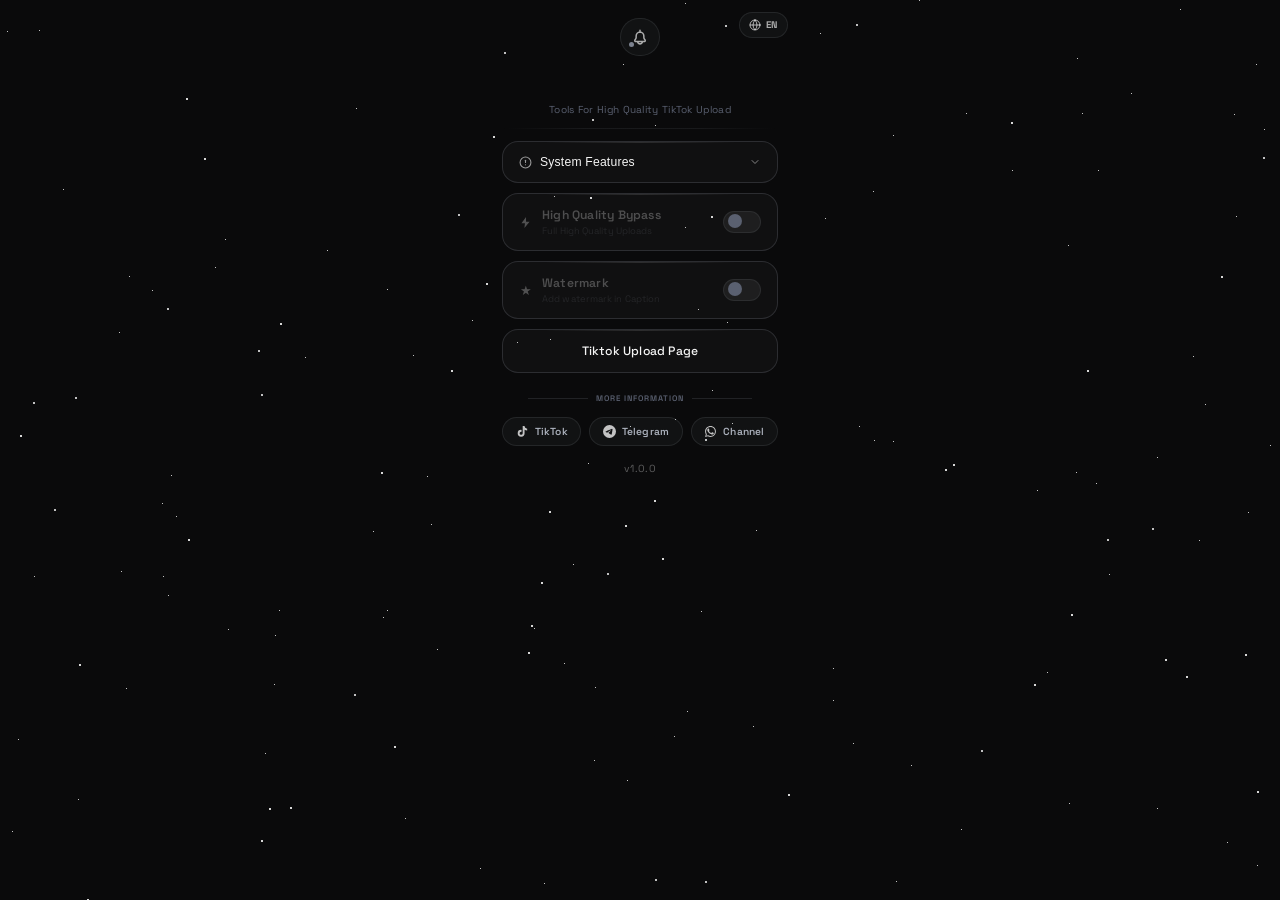
==== commit 7bec1042: "feat: add UI and core functionality for TikTok HD extension" ====
--- a/index.html
+++ b/index.html
@@ -103,7 +103,7 @@
       <div class="vpn-left">
         <div class="vpn-dot vpn-dot--bolt"></div>
         <div class="vpn-text-group">
-          <div class="vpn-title" id="customCard1Title">Bypass 1080/60FPS</div>
+          <div class="vpn-title" id="customCard1Title">High Quality Bypass</div>
           <div class="vpn-sub" id="customCard1Sub" style="display:none"></div>
           <div class="vpn-sub" data-i18n="bypass_sub">Full High Quality Uploads</div>
         </div>
@@ -170,6 +170,8 @@
       </a>
     </div>
 
+    <div class="version-label anim-enter" id="versionLabel">v1.0.0</div>
+
   </div>
 
   <script src="src/i18n.js"></script>
--- a/src/ui.css
+++ b/src/ui.css
@@ -56,7 +56,8 @@
 html,
 body {
   width: 320px;
-  min-height: 100%;
+  height: auto;
+  min-height: 0;
   margin: 0 auto;
   background: #0a0a0b !important;
   color: #f5f5f5 !important;
@@ -1167,4 +1168,13 @@
 
 .lang-btn:active {
   transform: scale(0.94);
+}
+
+.version-label {
+  align-self: center;
+  margin-top: 6px;
+  font-size: 0.64rem;
+  letter-spacing: 0.4px;
+  color: rgba(245, 245, 245, 0.35);
+  user-select: none;
 }
